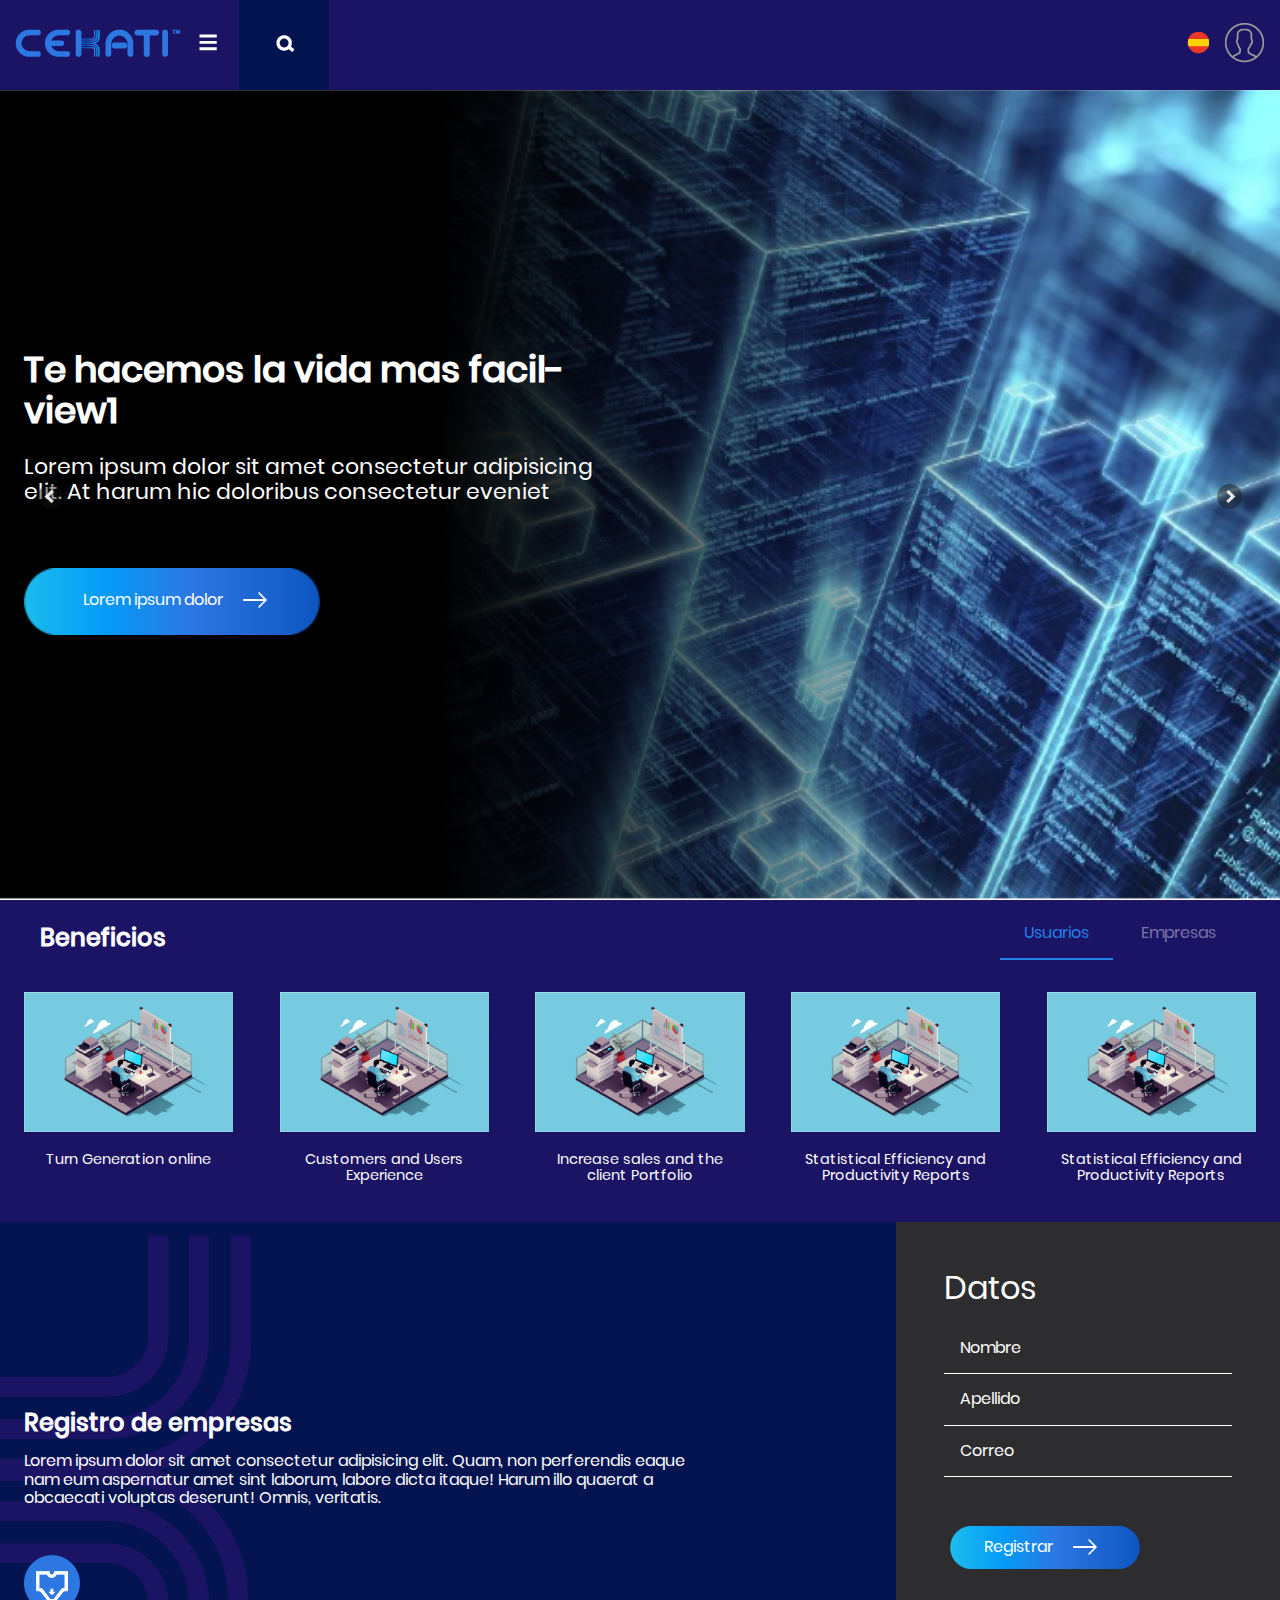
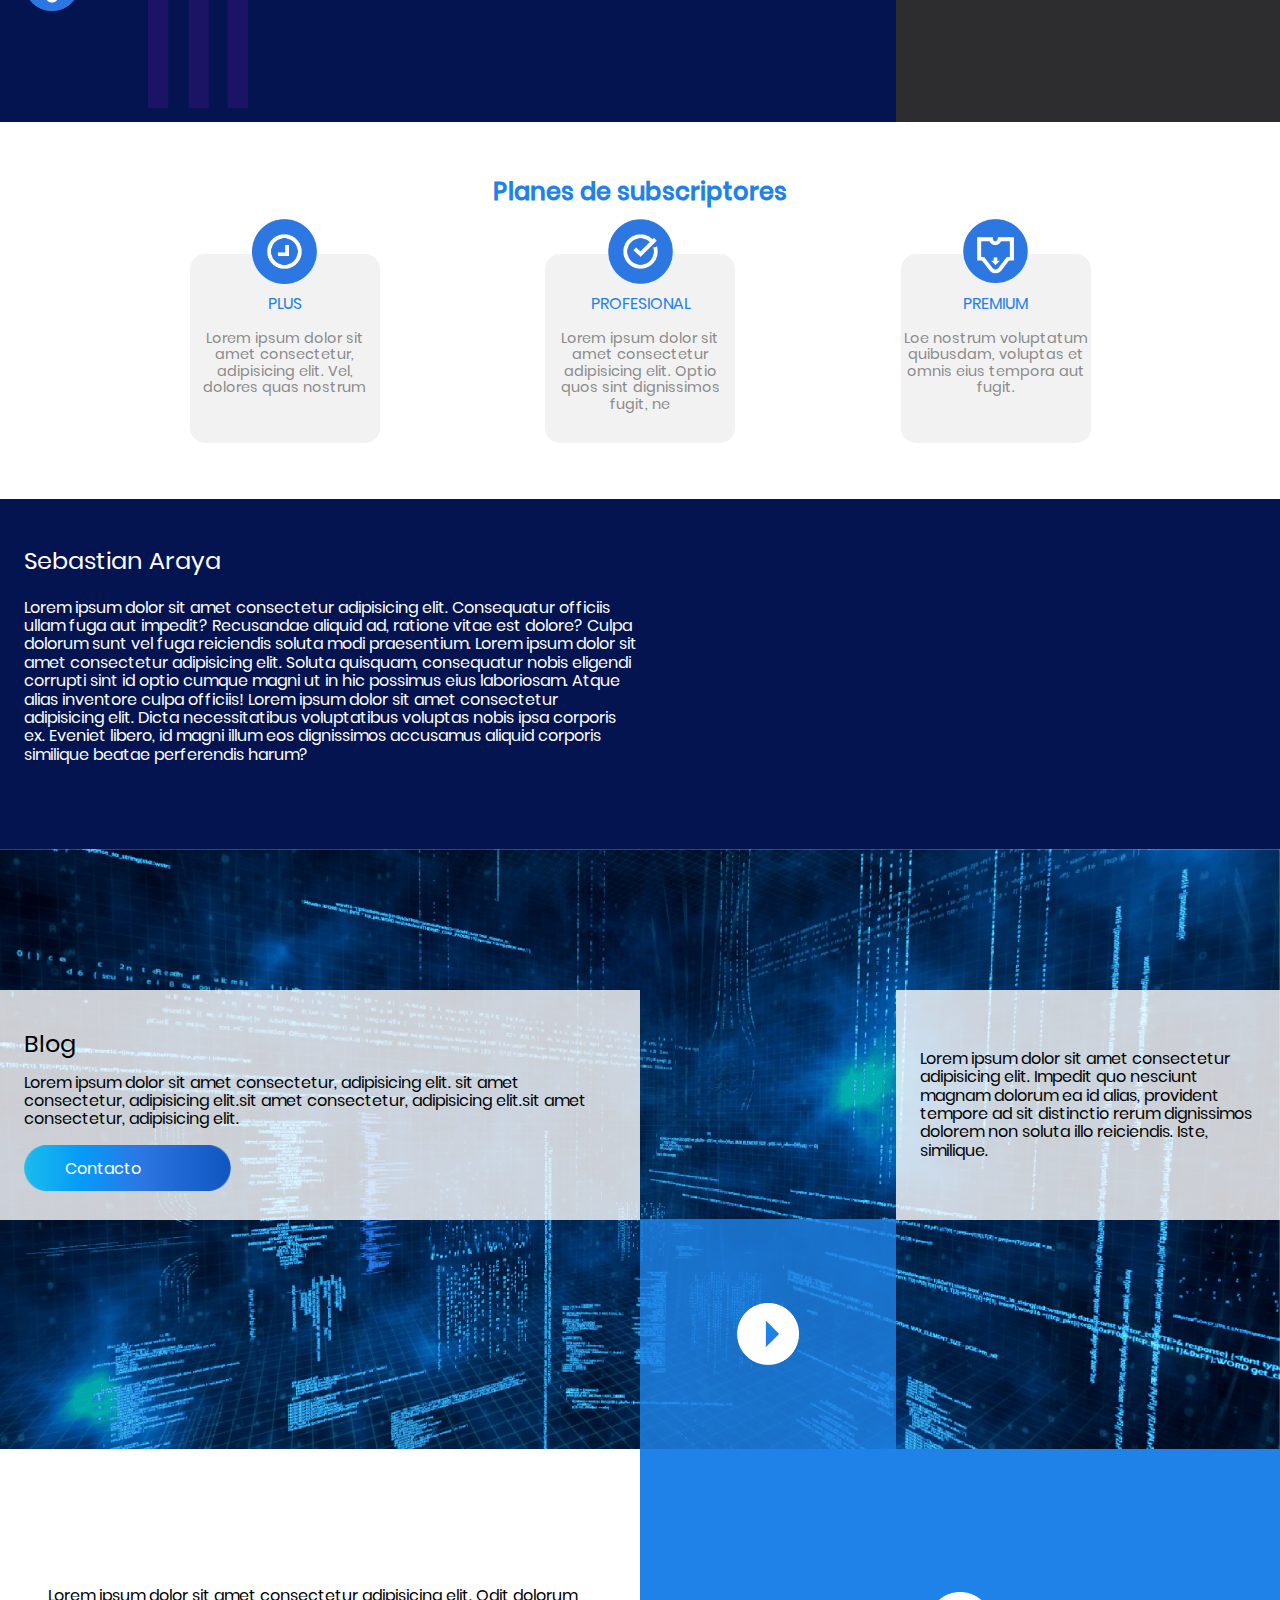
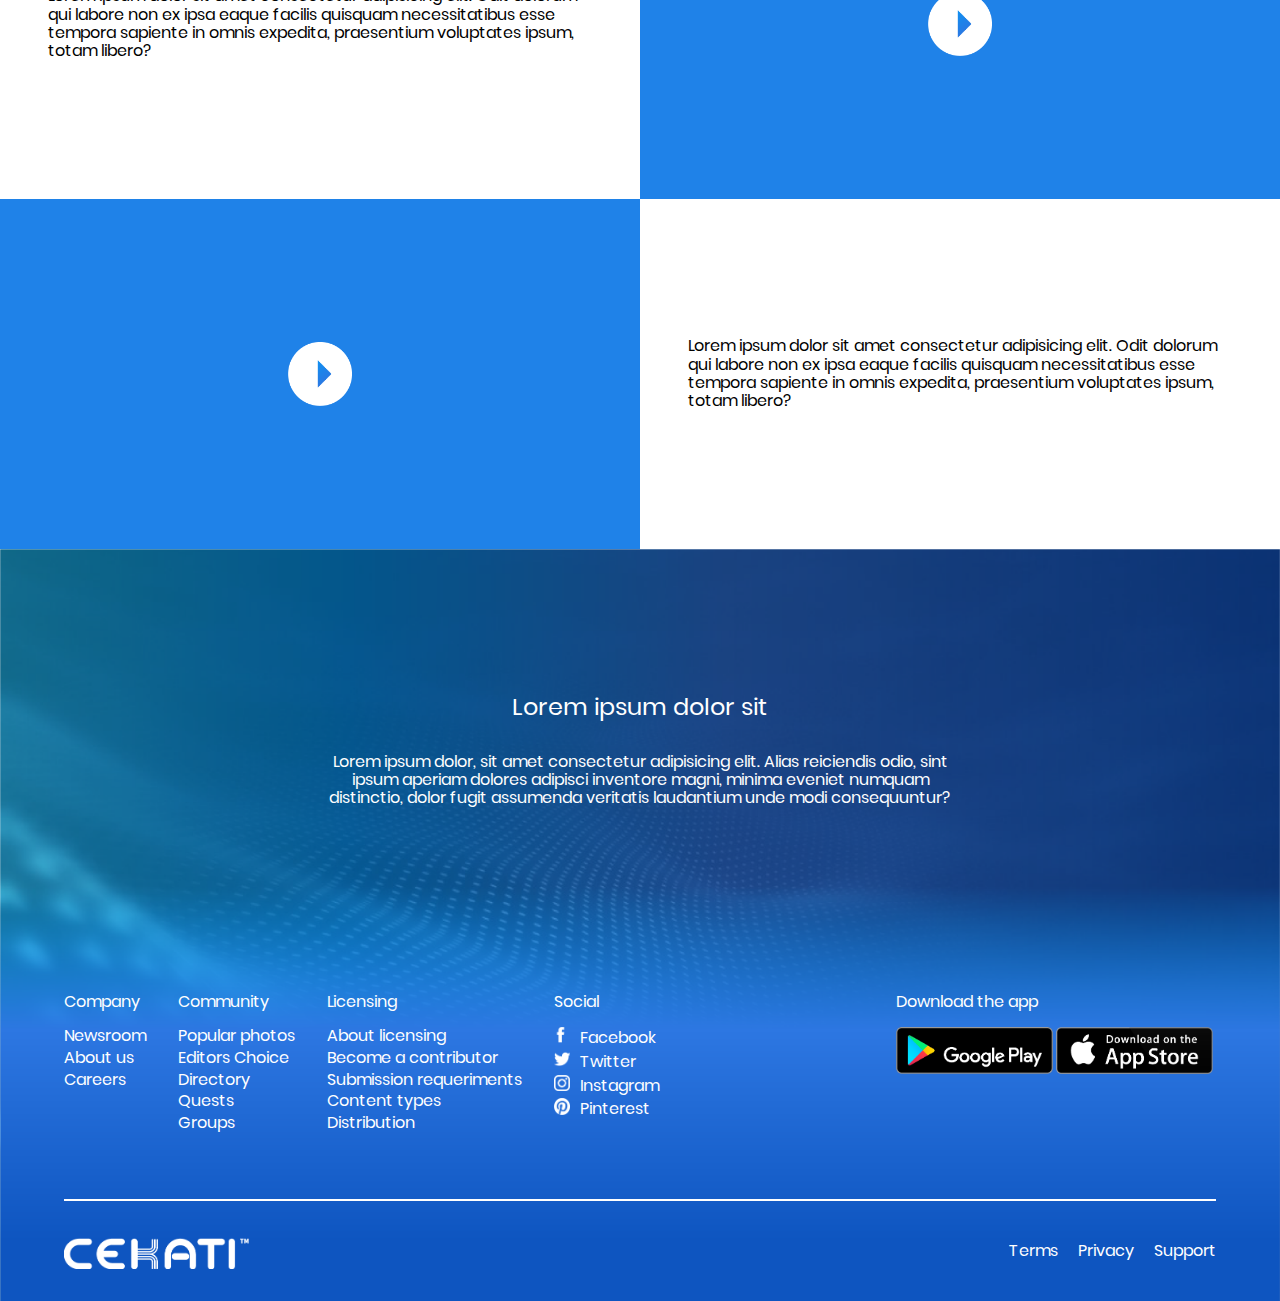
==== index.html @ 2561187b "Spanish added to languages" ====
<!DOCTYPE html>
<html lang="es">
<head>
    <meta charset="UTF-8">
    <meta name="viewport" content="width=device-width, initial-scale=1.0, user-scalable=no, maximum-scale=1.0, minimum-scale=1.0">    
    <meta http-equiv="X-UA-Compatible" content="ie=edge">
    <title>CEKATI</title>
    <link rel="stylesheet" href="assets/libraries/sss/sss.css">
    <link rel="stylesheet" href="css/normalize.css">
    <link rel="stylesheet" href="css/style.css">

</head>
<body>
    <!-- SECTION: HEADER -->
    <Header>
        <!-- Navbar -->
        <nav class="nav-bar">
            <div class="items-container left">
                <div class="nav-item">
                    <img src="assets/img/logo.png" class="logo" alt="">
                </div>
                <div class="nav-item menu">
                    <button class="menu-icon" id="menuButton">
                        <img src="assets/icon/menu.png" alt="">
                    </button>
                    <nav class="menu-options" id="options">
                        <a href="#" class="option">Home</a>
                        <a href="#" class="option">Productos</a>
                        <a href="#" class="option">Precios</a>
                        <a href="#" class="option">About</a>
                        <a href="#" class="option">Contacto</a>
                    </nav>
                </div>
                <div class="nav-item search-box-container">
                    <button class="search-button" id="searchButton">
                        <img src="assets/icon/loupe.png" class="loupe" ="search button">
                    </button>                    
                    <input type="search" name="" id="searchfield" class="search-box" placeholder="Buscar...">
                </div>
            </div>
            <div class="items-container right">
                <div class="nav-item lenguages">
                    <button class="leng-icon" id="lengButton">
                        <img src="assets/icon/leng.png" alt="">
                    </button>                    
                    <nav class="leng-options" id="lengOptions">
                        <a href="#" class="leng-option"><img src="assets/icon/leng.png" alt=""></a>
                        <a href="#" class="leng-option"><img src="assets/icon/uk.png" alt=""></a>
                        <a href="#" class="leng-option"><img src="assets/icon/france.png" alt=""></a>
                        <a href="#" class="leng-option"><img src="assets/icon/germany.png" alt=""></a>
                    </nav>
                </div>
                <div class="nav-item">
                    <img src="assets/icon/user.png" alt="">
                </div>
            </div>
        </nav>
        <div class="slider">
            <div class="hero-container">
                <div class="hero-info-container">
                    <h1 class="title">Te hacemos la vida mas facil-view1</h1>
                    <p class="description">Lorem ipsum dolor sit amet consectetur adipisicing elit. At harum hic doloribus consectetur eveniet</p>
                    <a href="" class="big-link" >
                        <img src="assets/icon/bkg-link.png" alt=""> 
                        <span>Lorem ipsum dolor <img src="assets/icon/right.svg" alt=""></span>
                    </a>
                </div>
            </div>
            <div class="hero-container">
                <div class="hero-info-container">
                    <h1 class="title">Te hacemos la vida mas facil-view2</h1>
                    <p class="description">Lorem ipsum dolor sit amet consectetur adipisicing elit. At harum hic doloribus consectetur eveniet</p>
                    <a href="" class="big-link" >
                        <img src="assets/icon/bkg-link.png" alt=""> 
                        <span>Lorem ipsum dolor <img src="assets/icon/right.svg" alt=""></span>
                    </a>
                </div>
            </div>
            <div class="hero-container">
                <div class="hero-info-container">
                    <h1 class="title">Te hacemos la vida mas facil-view3</h1>
                    <p class="description">Lorem ipsum dolor sit amet consectetur adipisicing elit. At harum hic doloribus consectetur eveniet</p>
                    <a href="" class="big-link" >
                        <img src="assets/icon/bkg-link.png" alt=""> 
                        <span>Lorem ipsum dolor <img src="assets/icon/right.svg" alt=""></span>
                    </a>
                </div>
            </div>
        </div>
    </Header>
    <!-- SECTION: BENEFICIOS -->
    <section class="benefits-container">
        <div class="header-tabs-container">
            <h2 class="section-title">Beneficios</h2>
            <div class="tabs-container">
                <button class="tab selected">Usuarios</button>
                <button class="tab">Empresas</button>
            </div>
        </div>
        <div class="benefits-content">
            <div class="benefit">
                <img src="assets/img/benefit.png" alt="">
                <p class="benefit-description">Turn Generation online</p>
            </div>
            <div class="benefit">
                <img src="assets/img/benefit.png" alt="">
                <p class="benefit-description">Customers and Users Experience</p>
            </div>
            <div class="benefit">
                <img src="assets//img/benefit.png" alt="">
                <p class="benefit-description">Increase sales and the client Portfolio</p>
            </div>
            <div class="benefit">
                <img src="assets/img/benefit.png" alt="">
                <p class="benefit-description">Statistical Efficiency and Productivity Reports</p>
            </div>
            <div class="benefit">
                <img src="assets//img/benefit.png" alt="">
                <p class="benefit-description">Statistical Efficiency and Productivity Reports</p>
            </div>
        </div>
    </section>
    <!-- SECTION: REGISTRO DE EMPRESA -->
    <section class="registry-container">
        <div class="registry-left-container">
            <div class="box-description">
                <h3>Registro de empresas</h3>
                <p class="description">Lorem ipsum dolor sit amet consectetur adipisicing elit. Quam, non perferendis eaque nam eum aspernatur amet sint laborum, labore dicta itaque! Harum illo quaerat a obcaecati voluptas deserunt! Omnis, veritatis.</p>
                <img src="assets/icon/icon-registro.png" alt="">
            </div>
        </div>
        <div class="registry-right-container">
            <form action="" class="form">
                <label>Datos</label>
                <input type="text" name="" placeholder="Nombre">
                <input type="text" name="" placeholder="Apellido">
                <input type="email" name="" placeholder="Correo">
                <button class="big-link" >
                    <img src="assets/icon/bkg-link.png" alt=""> 
                    <span>Registrar <img src="assets/icon/right.svg" alt=""></span>
                </button>
            </form>
        </div>
    </section>
    <!-- SECTION: PLANES DE SUSCRIPTORES -->
    <section class="plans-container">
        <h4>Planes de subscriptores</h4>
        <div class="plans-content">
            <div class="plan">
                <img src="assets/icon/plan1.png" alt="">
                <p class="plan-title">PLUS</p>
                <p class="plan-description">Lorem ipsum dolor sit amet consectetur, adipisicing elit. Vel, dolores quas nostrum</p>
            </div>
            <div class="plan">
                <img src="assets/icon/plan2.png" alt="">
                <p class="plan-title">PROFESIONAL</p>
                <p class="plan-description">Lorem ipsum dolor sit amet consectetur adipisicing elit. Optio quos sint dignissimos fugit, ne</p>
            </div>
            <div class="plan">
                <img src="assets/icon/plan3.png" alt="">
                <p class="plan-title">PREMIUM</p>
                <p class="plan-description">Loe nostrum voluptatum quibusdam, voluptas et omnis eius tempora aut fugit.</p>
            </div>
        </div>
    </section>
    <!-- SECTION: COMENTARIOS -->
    <section class="comentarios-container">
        <p class="comment-name">Sebastian Araya</p>
        <p class="comment">
            Lorem ipsum dolor sit amet consectetur adipisicing elit. Consequatur officiis ullam fuga aut impedit? Recusandae aliquid ad, ratione vitae est dolore? Culpa dolorum sunt vel fuga reiciendis soluta modi praesentium.
            Lorem ipsum dolor sit amet consectetur adipisicing elit. Soluta quisquam, consequatur nobis eligendi corrupti sint id optio cumque magni ut in hic possimus eius laboriosam. Atque alias inventore culpa officiis!
            Lorem ipsum dolor sit amet consectetur adipisicing elit. Dicta necessitatibus voluptatibus voluptas nobis ipsa corporis ex. Eveniet libero, id magni illum eos dignissimos accusamus aliquid corporis similique beatae perferendis harum?
        </p>
    </section>
    <!-- SECTION: BLOG -->
    <section class="blog-container">
        <div class="blog-top-container">
            <div class="card">
                <p class="card-title">Blog</p>
                <p class="card-description">Lorem ipsum dolor sit amet consectetur, adipisicing elit. sit amet consectetur, adipisicing elit.sit amet consectetur, adipisicing elit.sit amet consectetur, adipisicing elit. </p>
                <a href="" class="big-link" >
                    <img src="assets/icon/bkg-link.png" alt=""> 
                    <span>Contacto</span>
                </a>
            </div>
            <div class="small-video">
                <img src="assets/icon/play.png" alt="">
            </div>
            <div class="card-text">
                <p class="card-description">Lorem ipsum dolor sit amet consectetur adipisicing elit. Impedit quo nesciunt magnam dolorum ea id alias, provident tempore ad sit distinctio rerum dignissimos dolorem non soluta illo reiciendis. Iste, similique.</p>
            </div>
        </div>
        <div class="blog-content">
            <div class="text">
                <p>Lorem ipsum dolor sit amet consectetur adipisicing elit. Odit dolorum qui labore non ex ipsa eaque facilis quisquam necessitatibus esse tempora sapiente in omnis expedita, praesentium voluptates ipsum, totam libero?</p>
            </div>
            <div class="video">
                <img src="assets/icon/play.png" alt="">
            </div>
            <div class="video">
                <img src="assets/icon/play.png" alt="">
            </div>
            <div class="text">
                <p>Lorem ipsum dolor sit amet consectetur adipisicing elit. Odit dolorum qui labore non ex ipsa eaque facilis quisquam necessitatibus esse tempora sapiente in omnis expedita, praesentium voluptates ipsum, totam libero?</p>
            </div>
        </div>
    </section>

    <!-- SECTION: FOOTER -->
    <footer class="footer-container">
        <div class="phrase-container">
            <p class="phrase-title">Lorem ipsum dolor sit</p>
            <p class="phrase-description">Lorem ipsum dolor, sit amet consectetur adipisicing elit. Alias reiciendis odio, sint ipsum aperiam dolores adipisci inventore magni, minima eveniet numquam distinctio, dolor fugit assumenda veritatis laudantium unde modi consequuntur?</p>
        </div>
        <div class="links-container">
            <div class="links-left-container">
                <div class="list">
                    <p class="list-title">Company</p>
                    <a href="" class="link">Newsroom</a>
                    <a href="" class="link">About us</a>
                    <a href="" class="link">Careers</a>
                </div>
                <div class="list">
                    <p class="list-title">Community</p>
                    <a href="" class="link">Popular photos</a>
                    <a href="" class="link">Editors Choice</a>
                    <a href="" class="link">Directory</a>
                    <a href="" class="link">Quests</a>
                    <a href="" class="link">Groups</a>
                </div>
                <div class="list">
                    <p class="list-title">Licensing</p>
                    <a href="" class="link">About licensing</a>
                    <a href="" class="link">Become a contributor</a>
                    <a href="" class="link">Submission requeriments</a>
                    <a href="" class="link">Content types</a>
                    <a href="" class="link">Distribution</a>
                </div>
                <div class="list">
                    <p class="list-title">Social</p>
                    <a href="" class="link"><img src="assets/icon/facebook.png" alt="">Facebook</a>
                    <a href="" class="link"><img src="assets/icon/twitter.png" alt="">Twitter</a>
                    <a href="" class="link"><img src="assets/icon/instagram.png" alt="">Instagram</a>
                    <a href="" class="link"><img src="assets//icon/pinterest.png" alt="">Pinterest</a>
                </div>
            </div>
            <div class="links-right-container">
                <div class="list-title">Download the app</div>
                <div class="app-links">
                    <a href="#"><img src="assets/icon/gplay.png" alt=""></a>
                    <a href="#"><img src="assets/icon/app-store.png" alt=""></a>
                </div>

            </div>
        </div>
        <nav class="footer-nav">
            <img src="assets/icon/logo-footer.png" class="logo"alt="">
            <div class="footer-nav-links">
                <a href="#">Terms</a>
                <a href="#">Privacy</a>
                <a href="#">Support</a>
            </div>
        </nav>
    </footer>

    <!-- SCRIPTS -->
    <script src="js/jquery.js"></script>
    <script src="assets/libraries/sss/sss.min.js"></script>
    <script src="js/sssconfig.js"></script>
    <script src="js/main.js"></script>
</body>
</html>
---- assets/libraries/sss/sss.css ----
.sss {
	height: 0;
	margin: 0; 
	padding: 0;
	position: relative;
	display: block;
	overflow: hidden;
}

.ssslide {
	width: 100%;
	margin: 0;
	padding: 0;
	position: absolute;
	top: 0;
	left: 0;
	display: none;
	overflow: hidden;
}

.ssslide img {
	max-width: 100%;
	height: auto;
	margin: 0;
	padding: 0;
	position: relative;
	display: block;
}

.sssnext, .sssprev {
	width: 25px;
	height: 100%;
	margin: 0;
	position: absolute;
	top: 0;
	background: url('images/arr.png') no-repeat;
}

.sssprev {
	left: 3%;
	background-position: 0 50%;
}

.sssnext {
	right: 3%;
	background-position: -26px 50%;
}

.sssprev:hover, .sssnext:hover {
	cursor: pointer;
}
---- css/style.css ----
/*-------------------------------------------*\
    SECTION: CONFIGURATIONS, FONTS AND VARIABLES
\*-------------------------------------------*/

@font-face {
    font-family: 'Poppins';
    font-style: normal;
    font-weight: 400;
    font-display: swap;
    src: local('Poppins Regular'), local('Poppins-Regular'), url(../assets/font/pxiEyp8kv8JHgFVrJJnecmNE.woff2) format('woff2');
    unicode-range: U+0100-024F, U+0259, U+1E00-1EFF, U+2020, U+20A0-20AB, U+20AD-20CF, U+2113, U+2C60-2C7F, U+A720-A7FF;
}
@font-face {
    font-family: 'Poppins';
    font-style: normal;
    font-weight: 400;
    font-display: swap;
    src: local('Poppins Regular'), local('Poppins-Regular'), url(../assets/font/pxiEyp8kv8JHgFVrJJfecg.woff2) format('woff2');
    unicode-range: U+0000-00FF, U+0131, U+0152-0153, U+02BB-02BC, U+02C6, U+02DA, U+02DC, U+2000-206F, U+2074, U+20AC, U+2122, U+2191, U+2193, U+2212, U+2215, U+FEFF, U+FFFD;
}
@font-face {
    font-family: 'Poppins';
    font-style: normal;
    font-weight: 500;
    font-display: swap;
    src: local('Poppins Medium'), local('Poppins-Medium'), url(../assets/font/pxiByp8kv8JHgFVrLGT9Z1JlFc-K.woff2) format('woff2');
    unicode-range: U+0100-024F, U+0259, U+1E00-1EFF, U+2020, U+20A0-20AB, U+20AD-20CF, U+2113, U+2C60-2C7F, U+A720-A7FF;
}
@font-face {
    font-family: 'Poppins';
    font-style: normal;
    font-weight: 500;
    font-display: swap;
    src: local('Poppins Medium'), local('Poppins-Medium'), url(../assets/font/pxiByp8kv8JHgFVrLGT9Z1xlFQ.woff2) format('woff2');
    unicode-range: U+0000-00FF, U+0131, U+0152-0153, U+02BB-02BC, U+02C6, U+02DA, U+02DC, U+2000-206F, U+2074, U+20AC, U+2122, U+2191, U+2193, U+2212, U+2215, U+FEFF, U+FFFD;
}
* {
    box-sizing: border-box;
}
:root {
    --purple-color: #1B1464;
    --purple-color-2: #041450; 
    --white-color: #fff;
}
body{
    font-family: 'Poppins', sans-serif;
}

/*-------------------------------------------*\
    SECTION: COMPONENTS
\*-------------------------------------------*/

.big-link{
    display: inline-block;
    position: relative;
    width: 50%;
    user-select: none;
}
.big-link img{
    width: 100%;
}
.big-link span {
    position: absolute;
    top: 30%;
    left: 20%;
    color: var(--white-color);
    display: flex;
    align-items: center;
}
.big-link span img{
    width: 2rem ;
    height: 1.5rem;
    margin-left: 1rem;
}

h1, h2, h3, h4, h5, h6 {
    margin: 0;
}

/*-------------------------------------------*\
    SECTION: HOME
\*-------------------------------------------*/

/* ---------- NAV ---------- */

.nav-bar{
    background: var(--purple-color);
    display: flex;
    justify-content: space-between;
    height: 10vh;
    min-height: 60px;
    user-select: none;
}
.items-container{
    display: flex;
    align-items: center;
}
.items-container.left > :nth-child(2) {
    margin-right: 1rem;
}
.items-container.left > :nth-child(3) {
    background: var(--purple-color-2);
    min-width: 10vh;
    height: 100%;
    display: flex;
    justify-content: center;
    align-items: center;
}
.items-container.right > :nth-child(2) {
    margin-left: 1rem;
    padding-right: 1rem;

}

/* menu */

.menu{
    position: relative;
}
.menu-icon{
    background: none;
    border: none;
    cursor: pointer;
}
.menu-icon:focus{
    outline: 0;
}
.menu .menu-options{
    position: absolute;
    top: 50px;
    left: -10px;
    display: none;
    background: white;
    background: var(--purple-color-2);
    z-index: 100;
}
.menu-options .option{
    text-decoration: none;
    display: inline-block;
    width: 100%;
    padding: .8rem 3.2rem .8rem 1.6rem !important;
    color: var(--white-color);
    border-bottom: 1px solid rgba(255, 255, 255, 0.16);
}
.menu-options .option:hover{
    background: var(--purple-color);
}
.menu-options > :last-child {
    border-bottom-color: transparent;
}
.menu-icon.active::before{
    content: "";
    display: block;
    height: 0;
    width: 0;
    border-top: 10px solid var(--white-color);
    border-right: 8px solid transparent;
    border-bottom: 8px solid transparent;
    border-left: 8px solid transparent;
    position: absolute;
    bottom: -25px;
    left: calc(50% - 8px);
}
.menu-options.active{
    display: block; 
    animation: fadeIn .3s forwards;

 }


/* idiomas */

.lenguages{
    position: relative;
}
.leng-icon{
    background: none;
    border: none;
    cursor: pointer;
    padding: 0;
}
.leng-icon img {
    width: 22px;
    height: 22px;
}
.leng-icon:focus{
    outline: 0;
}
.leng-options{
    position: absolute;
    top: 55px;
    left: -5px;
    background: var(--purple-color-2);
    display: flex;
    flex-direction: column;
    justify-content: center;
    display: none;
    z-index: 100;

}
.leng-option{
    display: inline-block;
    padding: .2rem .4rem .2rem .4rem;
    margin: 0 auto;
}
.leng-options .leng-option img {
    width: 22px;
    height: 22px;
}
.leng-icon.active::before{
    content: "";
    display: block;
    height: 0;
    width: 0;
    border-top: 10px solid var(--white-color);
    border-right: 8px solid transparent;
    border-bottom: 8px solid transparent;
    border-left: 8px solid transparent;
    position: absolute;
    bottom: -25px;
    left: calc(50% - 8px);
}
.leng-options.active{
    display: block; 
    animation: fadeIn .3s forwards;

 }


/* searchbox */
.search-box-container{
    position: relative;
    padding: 0 1rem;
}
.search-button{
    background: none;
    border: none;
    cursor: pointer;
}
.search-button:focus{
    outline: 0;
}
.search-box{
    height: 50%;
    background: none;
    border: 2px solid rgba(255, 255, 255, 0.16);
    padding: .2rem .5rem;
    color: var(--white-color);
    display: none;
    z-index: 100;
}
.search-box.active{
    display: block;
    animation: in .3s forwards;

}

/* animaciones */

@keyframes fadeIn{
   from{
       transform:  translateY(-20px) scale(.5);
   }
   to{
       transform:  translateY(0) scale(1);
   }
}

@keyframes in{
    from{
        transform:  translateX(-20px) ;
    }
    to{
        transform:  translateX(0);
    }
 }
 



/* ---------- HERO IMG ---------- */

.hero-container{
    width: 100%;
    height: 90.2vh;
    background-image: url(../assets/img/hero-img.png);
    background-repeat: no-repeat;
    background-size: cover;
    color: var(--white-color);
    display: flex;
    align-items: center;
    margin-top: -.2vh;
}
.hero-container .hero-info-container {
    width: 50%;
    padding: 1.5rem;
}
.hero-container .title {
    font-size: 36px;
}
.hero-container .description {
    font-size: 22px;
    margin-bottom: 4rem;
    font-weight: lighter;
}

/*-------------------------------------------*\
    SECTION: BENEFICIOS
\*-------------------------------------------*/

/* tabs */

.benefits-container{
    background: var(--purple-color);
    padding: 1.5rem;
    margin-top: -2px;
}
.header-tabs-container{
    display: flex;
    justify-content: space-between;
    padding-bottom: 2rem;
    padding: 0 1rem 0;
    border: var(--white-color);
    margin-bottom: 2rem;
}
.header-tabs-container .section-title{
    color: var(--white-color);
}
.tab{
    color: #7A76A4;
    background: none;
    border: none;
    padding: 0 1.5rem 1rem 1.5rem;
    user-select: none;
}
.tab:focus{
    outline: 0;
}
.selected{
    border-bottom: 2px solid #1F82E8;
    color: #1F82E8;
}

/* benefits */

.benefits-content{
    display: flex;
    justify-content: space-between;
    flex-wrap: wrap;
}
.benefit {
    width:  17%;
    min-width: 137px;
    min-height: 91px;

}
.benefit img {
    width: 100%;
}
.benefit .benefit-description{
    text-align: center;
    color: var(--white-color);
    font-size: .9rem;
}


/*-------------------------------------------*\
    SECTION: REGISTRO DE EMPRESA
\*-------------------------------------------*/

.registry-container{
    display: flex;
    justify-content: space-between;
    flex-wrap: wrap;
    min-height: 500px;
}
.registry-left-container{
    padding-left: 1.5rem;
    background: #031451;
    background-image: url(../assets/img/bkg-registro.png);
    background-position: left;
    background-size: 420px;
    width: 70%;
    background-repeat: no-repeat;
    color: var(--white-color);
    display: flex;
    align-items: center;
}
.registry-left-container .box-description{
    width: 80%;
    margin-top: 5rem;
}
.registry-left-container h3 {
    font-size: 1.5rem;
}
.registry-left-container img {
    width: 3.5rem;
    margin-top: 2rem;
}
/* form */
.registry-right-container{
    width: 30%;
    color: var(--white-color);
    background: #2D2D30;
}
.form {
    padding: 3rem 3rem;
}
 .form label {
    display: block;
    font-size: 2rem;
    margin-bottom: 1rem;
} 
.form input {
    display: block;
    width: 100%;
    background: none;
    border: none;
    border-bottom: 1px solid var(--white-color);
    color: var(--white-color);
    padding: 1rem;
}
.form input:focus{
    outline: 0;
}
.form input::placeholder{
    color: var(--white-color);
}
.form > :nth-child(4) {
    margin-bottom: 3rem;
}
button.big-link{
    background: none;
    border: none;
    /* height: 5rem; */
    width: 70%;
}
button.big-link span {
    top: 20%;
}
button.big-link:focus{
    outline: 0;
}


/*-------------------------------------------*\
    SECTION: PLANES SUBSCRIPTORES
\*-------------------------------------------*/

/* title */

.plans-container{
    min-width: 347px;
    padding: 1.5rem;
    margin-bottom: 2rem;
}
.plans-container h4{
    font-size: 1.5rem;
    text-align: center;
    color: #1F82E8;
    padding: 2rem 0 3rem;
    width: 100%;
}

/* plans */

.plans-content{
    display: flex;
    flex-wrap: wrap;
    justify-content: space-evenly;
}
.plan{
    padding-top: 1.6rem;
    padding-bottom: 1rem;
    width: 190px;
    /* height: 125px; */
    background: #f2f2f2;
    border-radius: 15px;
    position: relative;
}
.plan:hover{
    box-shadow: -2px 8px 14px 0px rgba(0,0,0, .4);
}
.plan img {
    width: 65px;
    position: absolute;
    left: 33%;
    top: -35px;
}
.plan .plan-title{
    font-size: 1rem;
    color: #1F82E8;
    text-align: center;
}
.plan .plan-description{
    text-align: center;
    font-size: .9rem;
    color: rgb(138, 138, 138);
}
/*-------------------------------------------*\
    SECTION: COMENTARIOS
\*-------------------------------------------*/

.comentarios-container{
    background: var(--purple-color-2);
    height: 350px;
    padding: 1.5rem;
}
.comentarios-container .comment-name{
    color: var(--white-color);
    font-size: 1.5rem;
    width: 50%;
}
.comentarios-container .comment{
    color: var(--white-color);
    width: 50%;
}
/*-------------------------------------------*\
    SECTION: BLOG
\*-------------------------------------------*/

.blog-top-container{
    height: 600px;
    background-image: url(../assets/img/bkg-blog.png);
    background-size: cover;
    display: flex;
}
.card{
    background: rgba(255, 255, 255, 0.800);
    width: 50%;
    align-self: center;
    padding: 1rem 1.5rem;
    height: 230px;
    margin-top: -5.5rem;
}
.card .card-title{
    font-size: 1.5rem;
    margin-bottom: .5rem;
}
.card .big-link {
    width: 35%;
}
.small-video{
    width: 20%;
    height: 230px;
    padding: 1rem 1.5rem;
    align-self: flex-end;
    background: rgba(31, 132, 232, 0.800);
    display: flex;
    align-items: center;
    justify-content: center;
    cursor: pointer;
}
.small-video img{
    width: 30%;
}
.card-text{
    padding: 1rem 1.5rem;
    margin-top: -5.5rem;
    height: 230px;
    background: rgba(255, 255, 255, 0.800);
    width: 30%;
    align-self: center;
    display: flex;
    align-items: center;
}

/* content */
.blog-content{
    display: flex;
    flex-wrap: wrap;
}
.text, .video {
    width: 50%;
    height: 350px;
}
.text{
    padding: 3rem;
    display: flex;
    align-items: center;
}
.video{
    background: #1F82E8;
    display: flex;
    align-items: center;
    justify-content: center;
    cursor: pointer;
}
.video img {
    width: 10%;
}

/*-------------------------------------------*\
    SECTION: FOOTER
\*-------------------------------------------*/

.footer-container {
    background-image: url(../assets/img/bkg-footer.png);
    /* background-size: contain; */
    background-size: cover;
    background-repeat: no-repeat;
    /* height: 700px; */
}
.phrase-container{
    width: 50%;
    margin: 0 auto;
    height: 300px;
    color: var(--white-color);
    padding-top: 7rem;
}
.phrase-title, .phrase-description{
    margin: 0;
    text-align: center;
}
.phrase-title{
    font-size: 1.5rem;
    padding-top: 2rem;
    margin-bottom: 2rem;
}


/* links */

.links-container{
    display: flex;
    justify-content: space-between;
    flex-wrap: wrap;
    margin-top: 5rem;
}
.links-left-container{
    display: flex;
    /* justify-content: space-evenly; */
    margin: 4rem;
    width: 50%;
}
.list{
    display: flex;
    flex-direction: column;
    color: var(--white-color);
    margin-right: 2rem;
}
.list .link {
    color: var(--white-color);
    text-decoration: none;
    margin-bottom: .2rem;
}

.list a > img{
    width: 1rem;
}
.list .list-title{
    margin: 0;
    margin-bottom: 1rem;
}
.link img {
    margin-right: .6rem;
}

.links-right-container{
    width: 25%;
    margin: 1.5rem;
    display: flex;
    flex-direction: column;
    margin-right: 4rem;
    margin-bottom: 4rem;
    margin-top: 4rem;

}
.list-title {
    color: var(--white-color);
    margin-bottom: 1rem;
}
.links-right-container .list-title{
    text-align: left;
}
.app-links{
    display: flex;
}
.links-right-container img{
    width: 98%;
}

/* menu bar footer */

.footer-nav{
    padding: 2rem 0;
    margin: 0 auto;
    display: flex;
    justify-content: space-between;
    align-items: center;
    border-top: 2px solid var(--white-color);
    width: 90%;
}
.footer-nav .logo{
    width: 193px;
}
.footer-nav a {
    text-decoration: none;
    color: var(--white-color);
    margin-left: 1rem;
}

/*-------------------------------------------*\
    SECTION: MEDIA QUERIES
\*-------------------------------------------*/


/* ---------- PHONE ---------- */

@media(max-width: 592px) {
    /* home */

    .items-container.left > :nth-child(3) {
        width: 6vh; 
        height:98%;
    }
    .hero-container{
        height: 91.2vh;
        margin-top: -.3vh;
        background-position: center;
    }
    .hero-container .hero-info-container {
        width: 100%;
        padding: 1rem;
    }
    .big-link{
        
        width: 80%;
    }
    .big-link span{
        top: 30%;
        left: 12%;
    }

    /* beneficios */

    .section-title{
        font-size: 1rem;
    }
    .tab {
        padding: 0 .5rem 1rem .5rem;
    }

    .benefits-container {
        height: auto;
    }
    .benefits-content{
        justify-content: space-evenly;
        flex-wrap: wrap;
    }
    .benefit{
        margin-bottom: 1rem;
        width: 90%;
    }

    /* registro */

    .registry-left-container{
        width: 100%;
        text-align: center;
        height: 380px;
    }
    .registry-left-container .box-description{
        width: 100%;
        margin-top: 3rem;
    }
    .registry-left-container img {
        width: 3.5rem;
        margin-top: 1rem;
    }
    .registry-right-container{
        width: 100%;
    }
    button.big-link{
        width: 70%;
    }

    /* planes */
    
    .plan{
        margin-bottom: 4rem;
    }
    /* comentarios */
    .comentarios-container{
        height: auto;
    }
    .comentarios-container .comment-name{
        width: 90%;
    }
    .comentarios-container .comment{
        width: 90%;
    }
    /* blog */
    .blog-top-container{
        height: auto;
        flex-wrap: wrap;
    }
    .card{
        align-self: auto;
        width: 100%;
        height: 250px;
        margin-top: 0;
    }
    .card .big-link {
        width: 50%;
    }
    .card .big-link span {
        top: 25%;
    }
    .small-video{
        margin-top: 0;
        width: 100%;
        align-self: auto;
        height: 250px;
    }
    .small-video img{
        width: 20%;
    }
    .card-text{
        align-self: auto;
        width: 100%;
        height: 250px;
        margin-top: 0;
    }
    .video, .text {
        width: 100%;
    }

    /* footer */

    .phrase-container{
        width: 90%;
        margin: 0 auto;
        padding-top: 7rem;
    }
    .footer-container {
        background-image: url(../assets/img/bkg-footer.png);
        /* background-size: contain; */
        background-position: center;
        background-repeat: no-repeat;
    }
    .links-left-container{
        width: 90%;
        margin: 0;
        margin: 0 auto;
        display: flex;
        flex-wrap: wrap;
    }
    .list{
        margin-right: 0;
        width: 50%;
        margin-bottom: 1rem;
    }
    .list .list-title{
        text-align: center;
        font-size: 1.1rem;
        margin-bottom: 1rem;
    }
    .list .link {
        /* font-size: .9rem; */
        margin-bottom: .4rem;
        text-align: center;
    }
    .links-right-container{
        width: 90%;
        margin: 2rem auto;
    }
    .links-right-container .list-title{
        text-align: center;
    }
    .footer-nav .logo {
        width: 140px;
    }

    /* search */

    .search-box{
        position: absolute;
        top:63px;
        left: -238px;
        padding: 1.5rem 1.25rem;
        background: var(--purple-color);

    }
    .search-box-container{
        position: relative;
        padding: 0 0rem;
    }
    .search-button{
        /* position: relative; */
        padding: 0;
        margin: 0;
    }
    .items-container.left > :nth-child(3) {
        background: var(--purple-color-2);
        min-width: 2vh;
        height: 100%;
        display: flex;
        justify-content: center;
        align-items: center;
    }
    .items-container.right > :nth-child(2) {
        margin-left: .4rem;
        padding-right: .5rem;
    }
}

/* ---------- TABLET ---------- */

@media (min-width:493px) and (max-width: 900px) {
    /* home */
    .hero-container .hero-info-container {
        width: 80%;
        padding: 1rem;
    }

    /* beneficios */

    .benefit{
        width: 45%;
    }

    /* registro */

    .registry-left-container{
        width: 50%;
    }
    .registry-right-container{
        width: 50%;
    }
    /* comentarios */
    .comentarios-container{
        height: auto;
    }
    .comentarios-container .comment-name{
        width: 90%;
        margin-left: auto;
        margin-right: auto;
        text-align: center;
    }
    .comentarios-container .comment{
        width: 90%;
        margin-left: auto;
        margin-right: auto;
        text-align: center;
    }
    /* blog */
    .blog-top-container{
        height: auto;
        flex-wrap: wrap;
        padding-top: 2rem;
    }
    .card{
        align-self: auto;
        width: 70%;
        height: 250px;
        margin-top: 0;
        margin: 0 auto;
        margin-bottom: 2rem;
    }
    .card .big-link {
        width: 50%;
    }
    .card .big-link span {
        top: 25%;
    }
    .small-video{
        width: 70%;
        margin-top: 0;
        align-self: auto;
        height: 250px;
        margin: 0 auto;
        margin-bottom: 2rem;
    }
    .small-video img{
        width: 20%;
    }
    .card-text{
        width: 70%;
        margin: 0 auto;
        align-self: auto;
        height: 250px;
        margin-top: 0;
        margin-bottom: 2rem;
    }
    .video, .text {
        width: 100%;
    }

    /* search */

    .search-box{
        position: absolute;
        top:75px;
        left: -200px;
        padding: 1.5rem;
        background: var(--purple-color);

    }
}
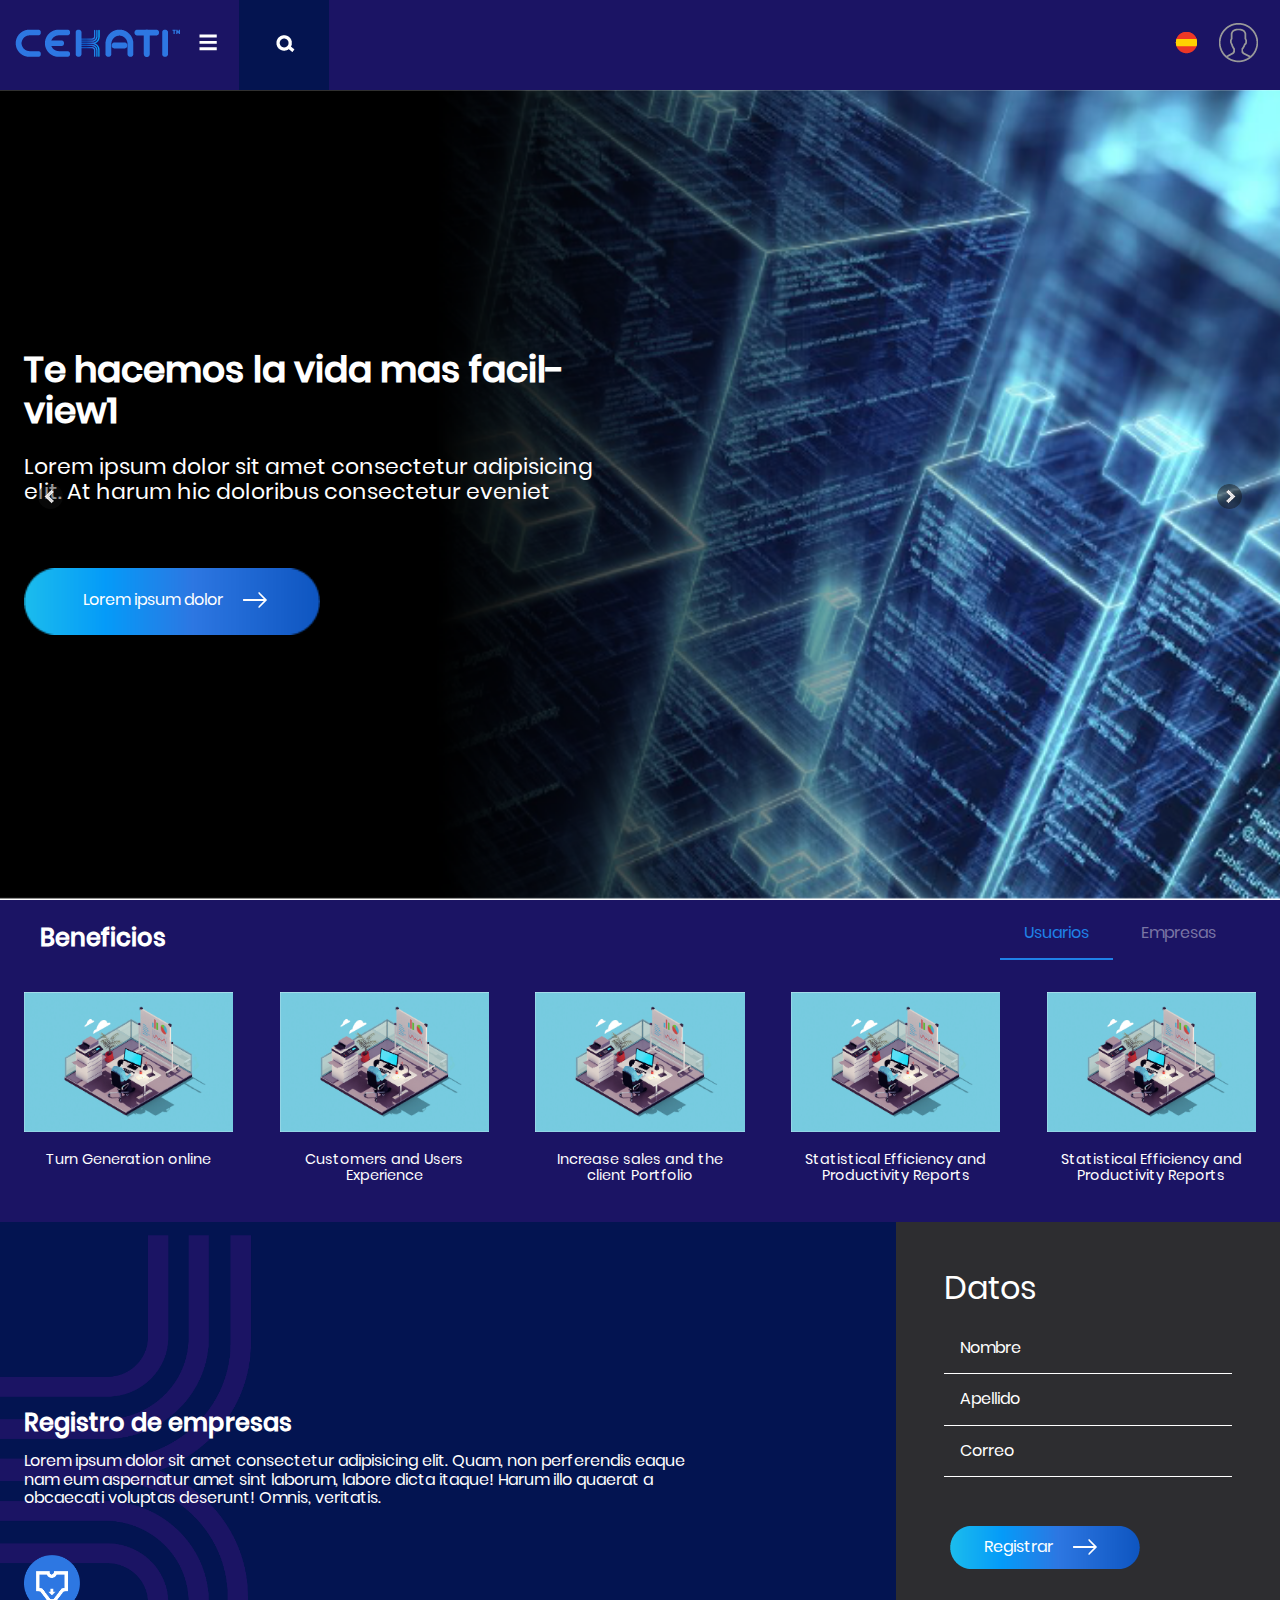
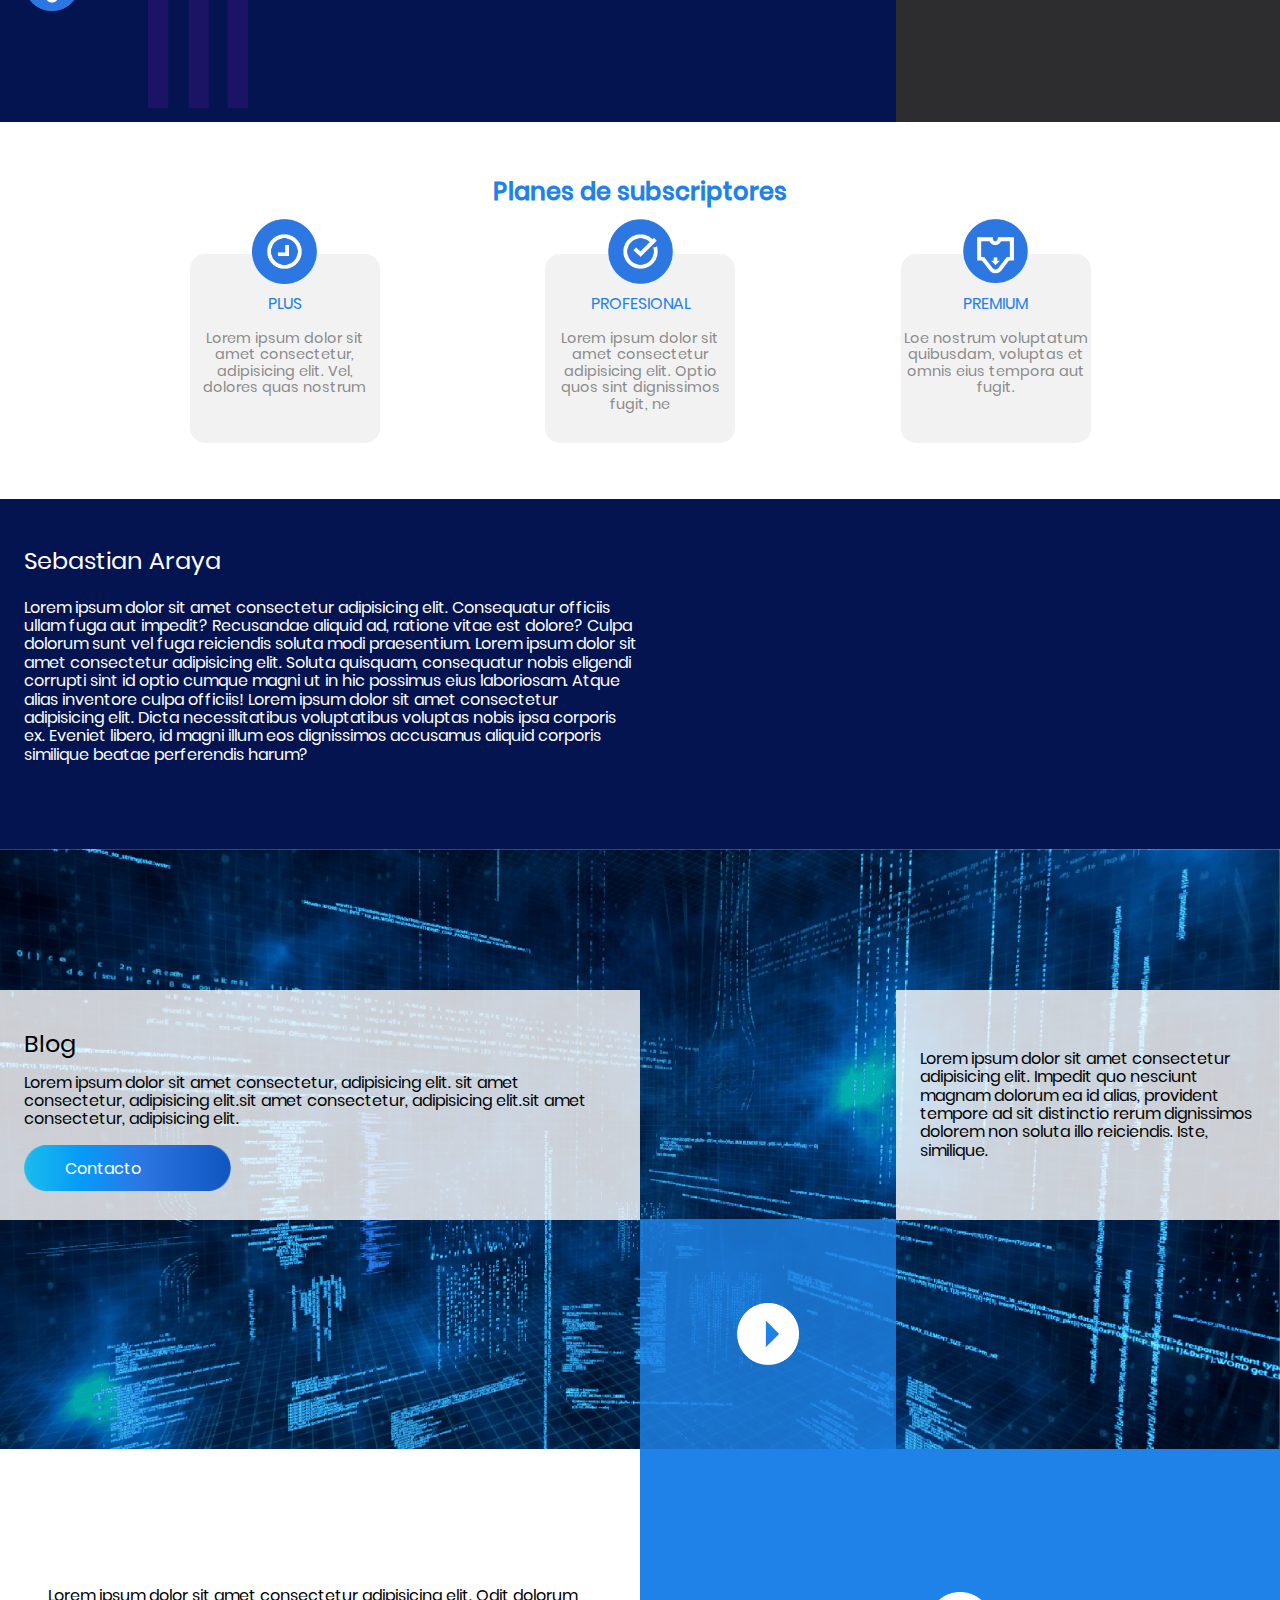
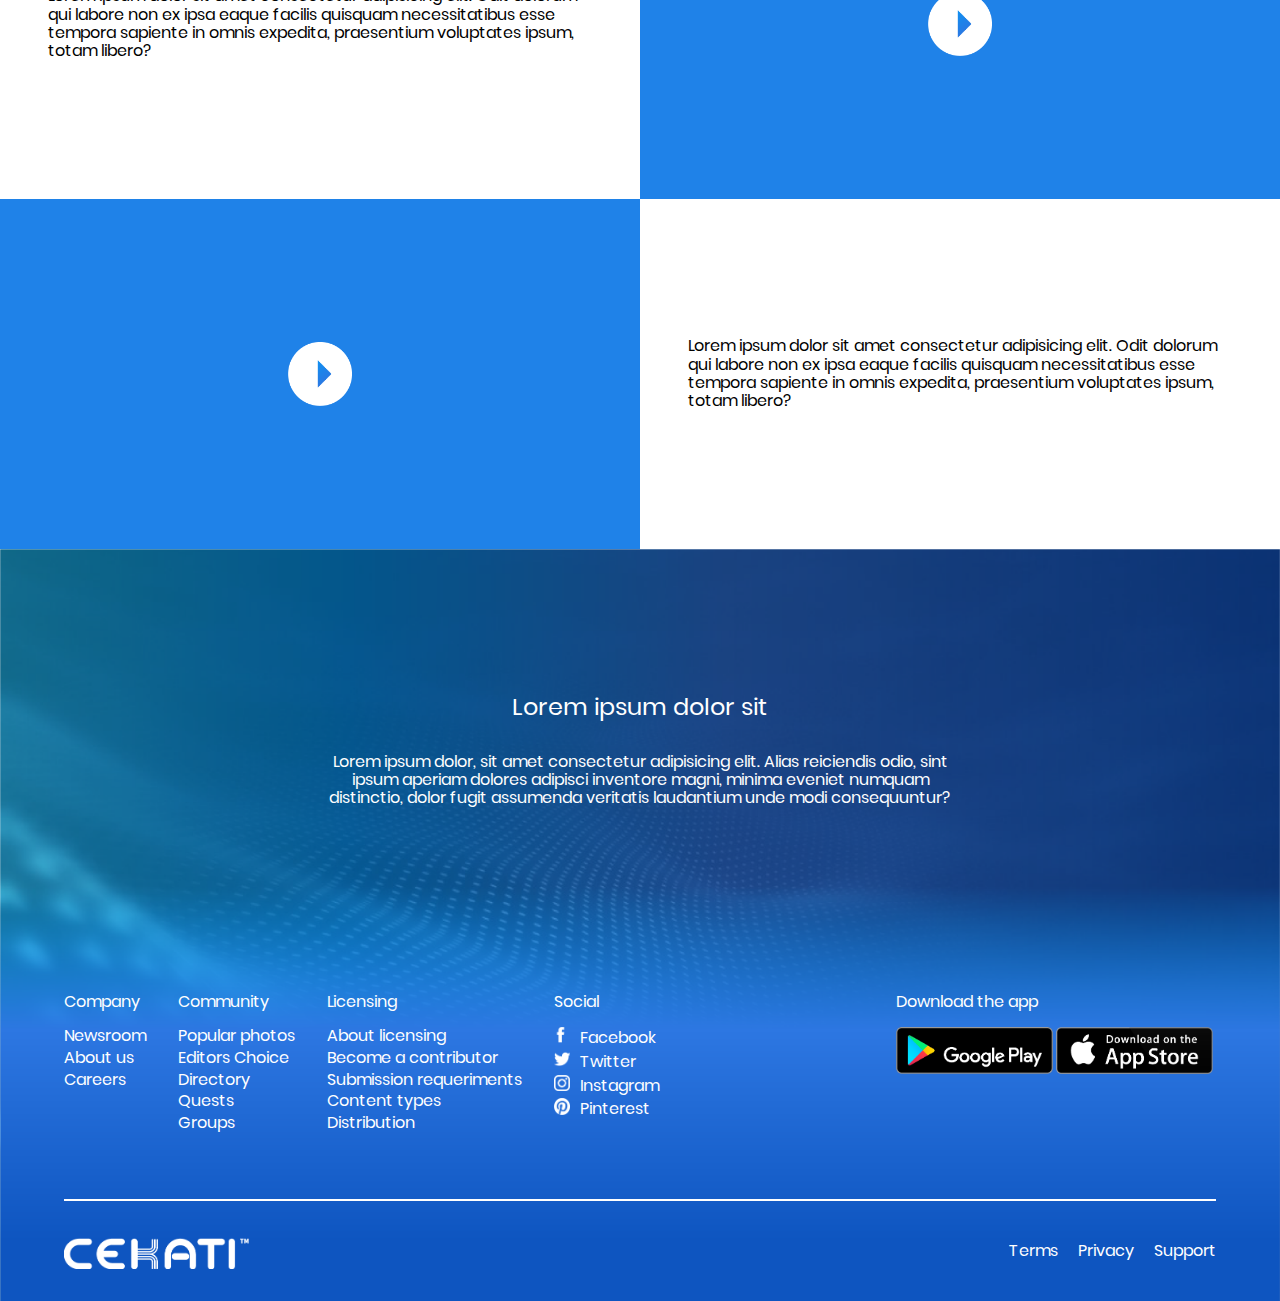
==== commit 65ef6815: "dropdown user created" ====
--- a/index.html
+++ b/index.html
@@ -50,8 +50,15 @@
                         <a href="#" class="leng-option"><img src="assets/icon/germany.png" alt=""></a>
                     </nav>
                 </div>
-                <div class="nav-item">
-                    <img src="assets/icon/user.png" alt="">
+                <div class="nav-item user">
+                    <button class="user-icon" id="userButton">
+                        <img src="assets/icon/user.png" alt="">
+                    </button>
+                    <nav class="user-options" id="userOptions">
+                        <a href="#" class="user-option">Iniciar secion</a>
+                        <a href="#" class="user-option">Cuenta</a>
+                        <a href="#" class="user-option">Salir</a>
+                    </nav>
                 </div>
             </div>
         </nav>
--- a/css/style.css
+++ b/css/style.css
@@ -255,6 +255,63 @@
 
 }
 
+/* user */
+
+.user{
+    position: relative;
+}
+.user-icon{
+    background: none;
+    border: none;
+    cursor: pointer;
+}
+.user-icon:focus{
+    outline: 0;
+}
+.user .user-options{
+    width: 157px;
+    position: absolute;
+    top: 62px;
+    left: -100px;
+    display: none;
+    background: white;
+    background: var(--purple-color-2);
+    z-index: 100;
+}
+.user-options .user-option{
+    text-decoration: none;
+    display: inline-block;
+    width: 100%;
+    padding: .8rem .1rem .8rem .5rem !important;
+    color: var(--white-color);
+    border-bottom: 1px solid rgba(255, 255, 255, 0.16);
+}
+.user-options .option:hover{
+    background: var(--purple-color);
+}
+.user-options > :last-child {
+    border-bottom-color: transparent;
+}
+.user-icon.active::before{
+    content: "";
+    display: block;
+    height: 0;
+    width: 0;
+    border-top: 10px solid var(--white-color);
+    border-right: 8px solid transparent;
+    border-bottom: 8px solid transparent;
+    border-left: 8px solid transparent;
+    position: absolute;
+    z-index: 300;
+    bottom: -18px;
+    left: calc(50% - 16px);
+}
+.user-options.active{
+    display: block; 
+    animation: fadeIn .3s forwards;
+
+ }
+
 /* animaciones */
 
 @keyframes fadeIn{
@@ -995,6 +1052,5 @@
         left: -200px;
         padding: 1.5rem;
         background: var(--purple-color);
-
     }
 }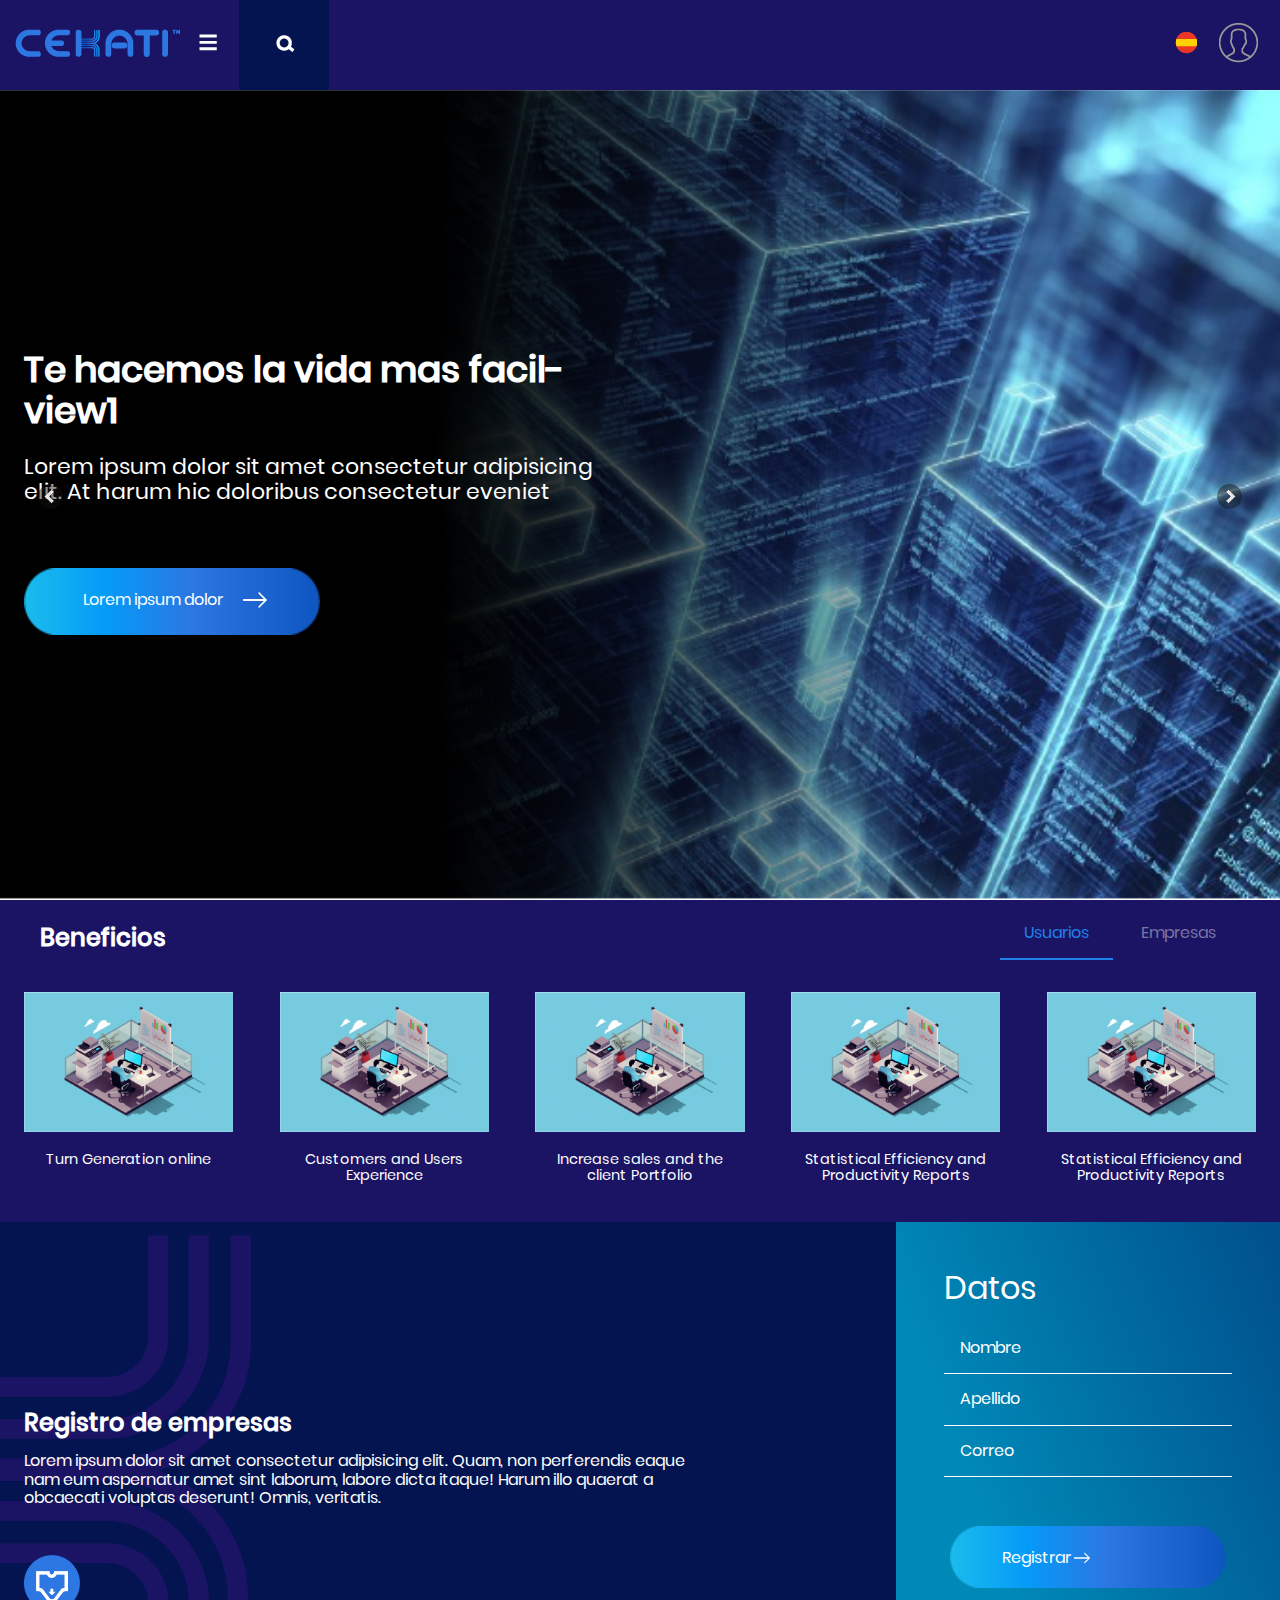
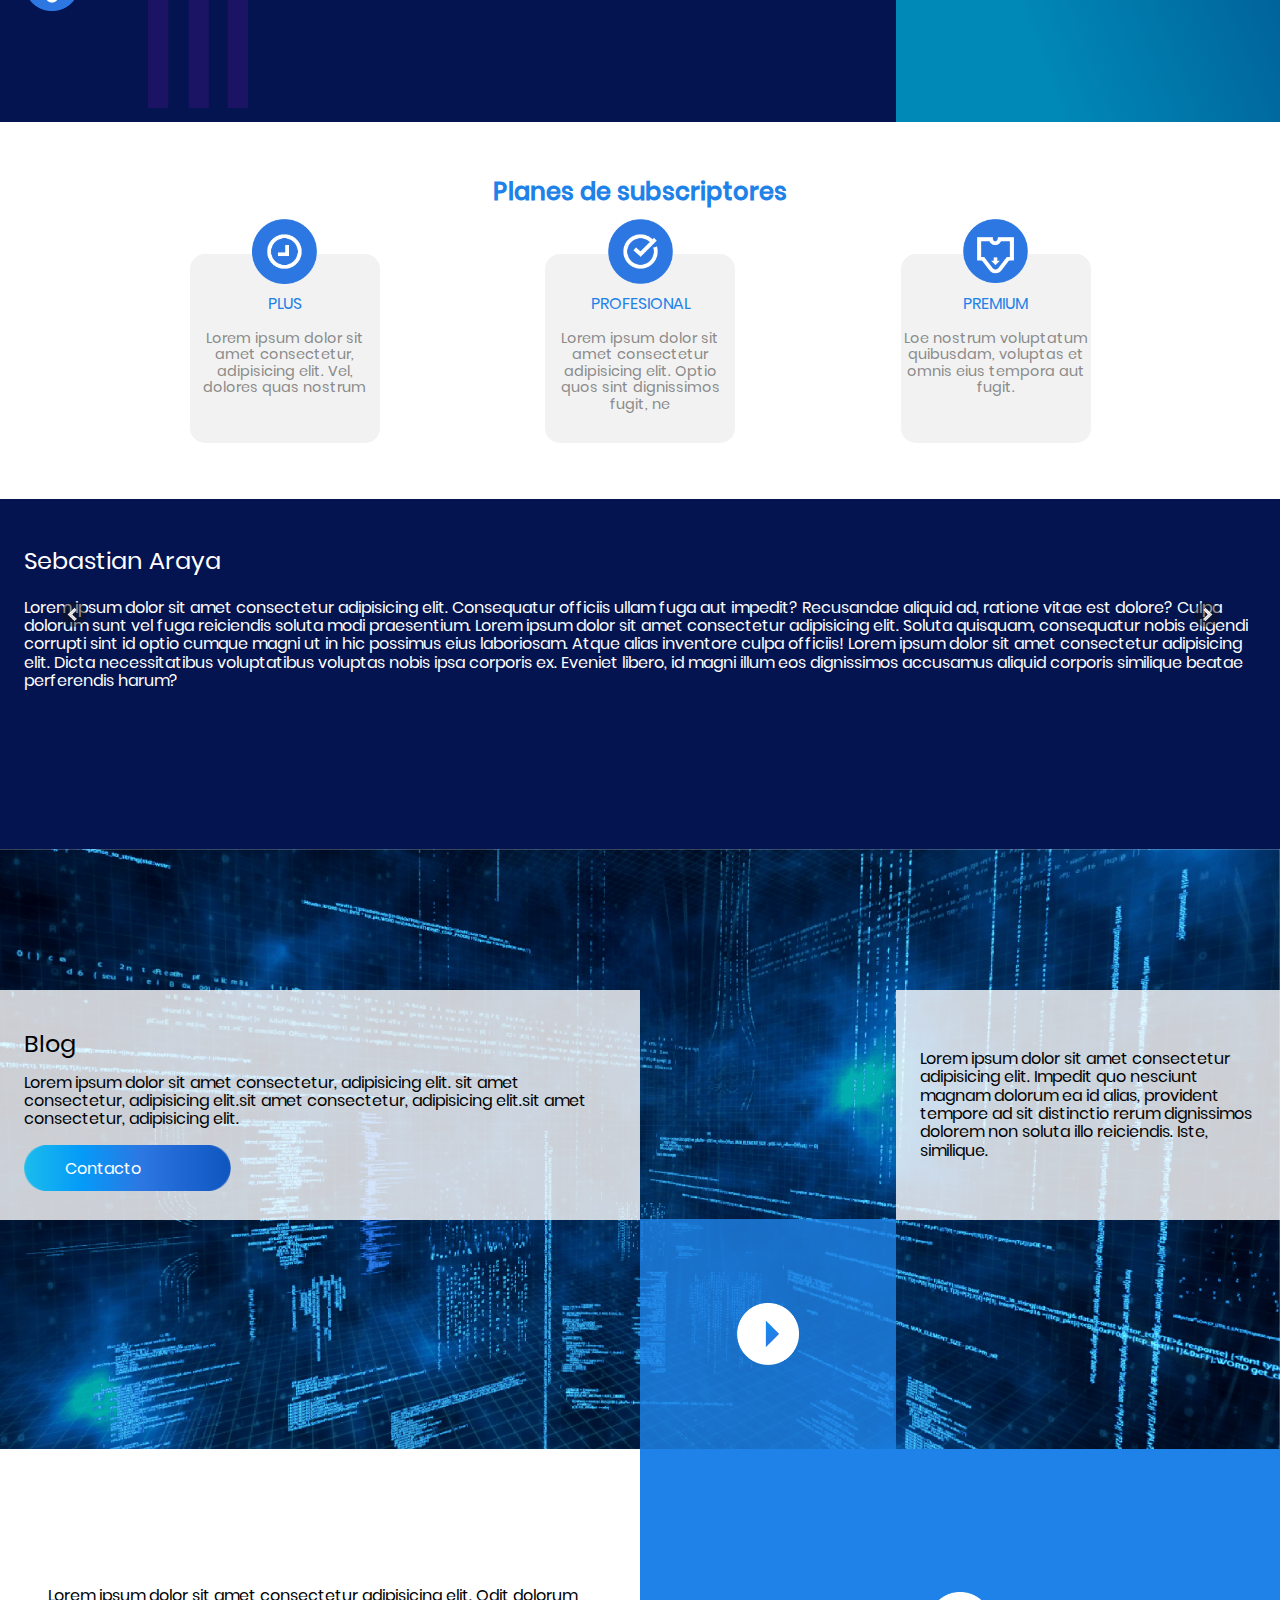
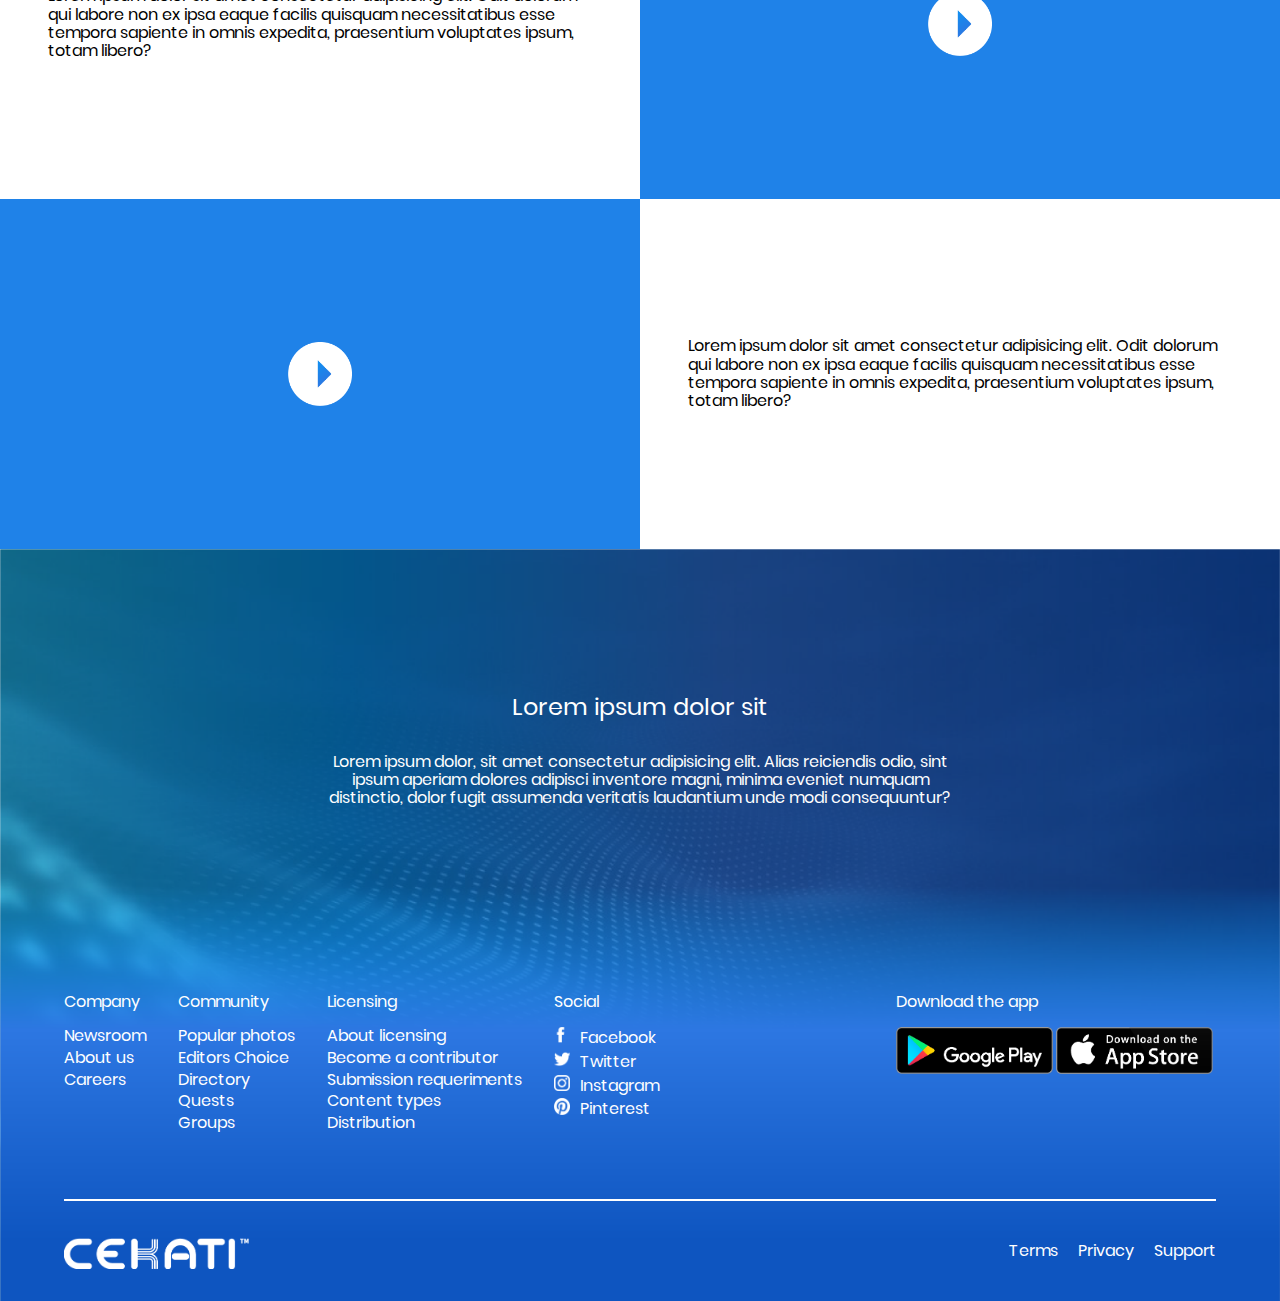
==== commit 4fbf1827: "comments" ====
--- a/index.html
+++ b/index.html
@@ -24,11 +24,11 @@
                         <img src="assets/icon/menu.png" alt="">
                     </button>
                     <nav class="menu-options" id="options">
-                        <a href="#" class="option">Home</a>
-                        <a href="#" class="option">Productos</a>
-                        <a href="#" class="option">Precios</a>
-                        <a href="#" class="option">About</a>
-                        <a href="#" class="option">Contacto</a>
+                        <a href="index.html" class="option">Home</a>
+                        <a href="prices.html" class="option">Precios</a>
+                        <a href="support.html" class="option">Support</a>
+                        <a href="terms.html" class="option">Terminos y condiciones</a>
+                        
                     </nav>
                 </div>
                 <div class="nav-item search-box-container">
@@ -55,8 +55,8 @@
                         <img src="assets/icon/user.png" alt="">
                     </button>
                     <nav class="user-options" id="userOptions">
-                        <a href="#" class="user-option">Iniciar secion</a>
-                        <a href="#" class="user-option">Cuenta</a>
+                        <a href="login.html" class="user-option">Iniciar secion</a>
+                        <a href="panel.html" class="user-option">Cuenta</a>
                         <a href="#" class="user-option">Salir</a>
                     </nav>
                 </div>
@@ -171,13 +171,31 @@
         </div>
     </section>
     <!-- SECTION: COMENTARIOS -->
-    <section class="comentarios-container">
-        <p class="comment-name">Sebastian Araya</p>
-        <p class="comment">
-            Lorem ipsum dolor sit amet consectetur adipisicing elit. Consequatur officiis ullam fuga aut impedit? Recusandae aliquid ad, ratione vitae est dolore? Culpa dolorum sunt vel fuga reiciendis soluta modi praesentium.
-            Lorem ipsum dolor sit amet consectetur adipisicing elit. Soluta quisquam, consequatur nobis eligendi corrupti sint id optio cumque magni ut in hic possimus eius laboriosam. Atque alias inventore culpa officiis!
-            Lorem ipsum dolor sit amet consectetur adipisicing elit. Dicta necessitatibus voluptatibus voluptas nobis ipsa corporis ex. Eveniet libero, id magni illum eos dignissimos accusamus aliquid corporis similique beatae perferendis harum?
-        </p>
+    <section class="comentarios-container slider">
+        <div class="comment">
+            <p class="comment-name">Sebastian Araya</p>
+            <p class="comment">
+                Lorem ipsum dolor sit amet consectetur adipisicing elit. Consequatur officiis ullam fuga aut impedit? Recusandae aliquid ad, ratione vitae est dolore? Culpa dolorum sunt vel fuga reiciendis soluta modi praesentium.
+                Lorem ipsum dolor sit amet consectetur adipisicing elit. Soluta quisquam, consequatur nobis eligendi corrupti sint id optio cumque magni ut in hic possimus eius laboriosam. Atque alias inventore culpa officiis!
+                Lorem ipsum dolor sit amet consectetur adipisicing elit. Dicta necessitatibus voluptatibus voluptas nobis ipsa corporis ex. Eveniet libero, id magni illum eos dignissimos accusamus aliquid corporis similique beatae perferendis harum?
+            </p>
+        </div>
+        <div class="comment">
+            <p class="comment-name">Dalia Romero</p>
+            <p class="comment">
+                Lorem ipsum dolor sit amet consectetur adipisicing elit. Consequatur officiis ullam fuga aut impedit? Recusandae aliquid ad, ratione vitae est dolore? Culpa dolorum sunt vel fuga reiciendis soluta modi praesentium.
+                Lorem ipsum dolor sit amet consectetur adipisicing elit. Soluta quisquam, consequatur nobis eligendi corrupti sint id optio cumque magni ut in hic possimus eius laboriosam. Atque alias inventore culpa officiis!
+                Lorem ipsum dolor sit amet consectetur adipisicing elit. Dicta necessitatibus voluptatibus voluptas nobis ipsa corporis ex. Eveniet libero, id magni illum eos dignissimos accusamus aliquid corporis similique beatae perferendis harum?
+            </p>
+        </div>
+        <div class="comment">
+            <p class="comment-name">Hernan Ballest</p>
+            <p class="comment">
+                Lorem ipsum dolor sit amet consectetur adipisicing elit. Consequatur officiis ullam fuga aut impedit? Recusandae aliquid ad, ratione vitae est dolore? Culpa dolorum sunt vel fuga reiciendis soluta modi praesentium.
+                Lorem ipsum dolor sit amet consectetur adipisicing elit. Soluta quisquam, consequatur nobis eligendi corrupti sint id optio cumque magni ut in hic possimus eius laboriosam. Atque alias inventore culpa officiis!
+                Lorem ipsum dolor sit amet consectetur adipisicing elit. Dicta necessitatibus voluptatibus voluptas nobis ipsa corporis ex. Eveniet libero, id magni illum eos dignissimos accusamus aliquid corporis similique beatae perferendis harum?
+            </p>
+        </div>
     </section>
     <!-- SECTION: BLOG -->
     <section class="blog-container">
--- a/css/style.css
+++ b/css/style.css
@@ -458,7 +458,8 @@
 .registry-right-container{
     width: 30%;
     color: var(--white-color);
-    background: #2D2D30;
+    background: rgb(0,79,140);
+    background: linear-gradient(249deg, rgba(0,79,140,1) 0%, rgba(0,137,183,1) 72%);
 }
 .form {
     padding: 3rem 3rem;
@@ -486,19 +487,28 @@
 .form > :nth-child(4) {
     margin-bottom: 3rem;
 }
+.form .big-link span img {
+    width: 1rem;
+    height: 1.5rem;
+    margin-left: .2rem;
+}
 button.big-link{
     background: none;
     border: none;
     /* height: 5rem; */
-    width: 70%;
+    width: 100%;
+
 }
 button.big-link span {
-    top: 20%;
+    top: 30%;
+
 }
 button.big-link:focus{
     outline: 0;
 }
-
+.big-link > img {
+    /* displa: none; */
+}
 
 /*-------------------------------------------*\
     SECTION: PLANES SUBSCRIPTORES
@@ -557,7 +567,6 @@
 /*-------------------------------------------*\
     SECTION: COMENTARIOS
 \*-------------------------------------------*/
-
 .comentarios-container{
     background: var(--purple-color-2);
     height: 350px;
@@ -566,11 +575,11 @@
 .comentarios-container .comment-name{
     color: var(--white-color);
     font-size: 1.5rem;
-    width: 50%;
+    width: 100%;
 }
 .comentarios-container .comment{
     color: var(--white-color);
-    width: 50%;
+    width: 100%;
 }
 /*-------------------------------------------*\
     SECTION: BLOG
@@ -815,7 +824,6 @@
     .registry-left-container{
         width: 100%;
         text-align: center;
-        height: 380px;
     }
     .registry-left-container .box-description{
         width: 100%;
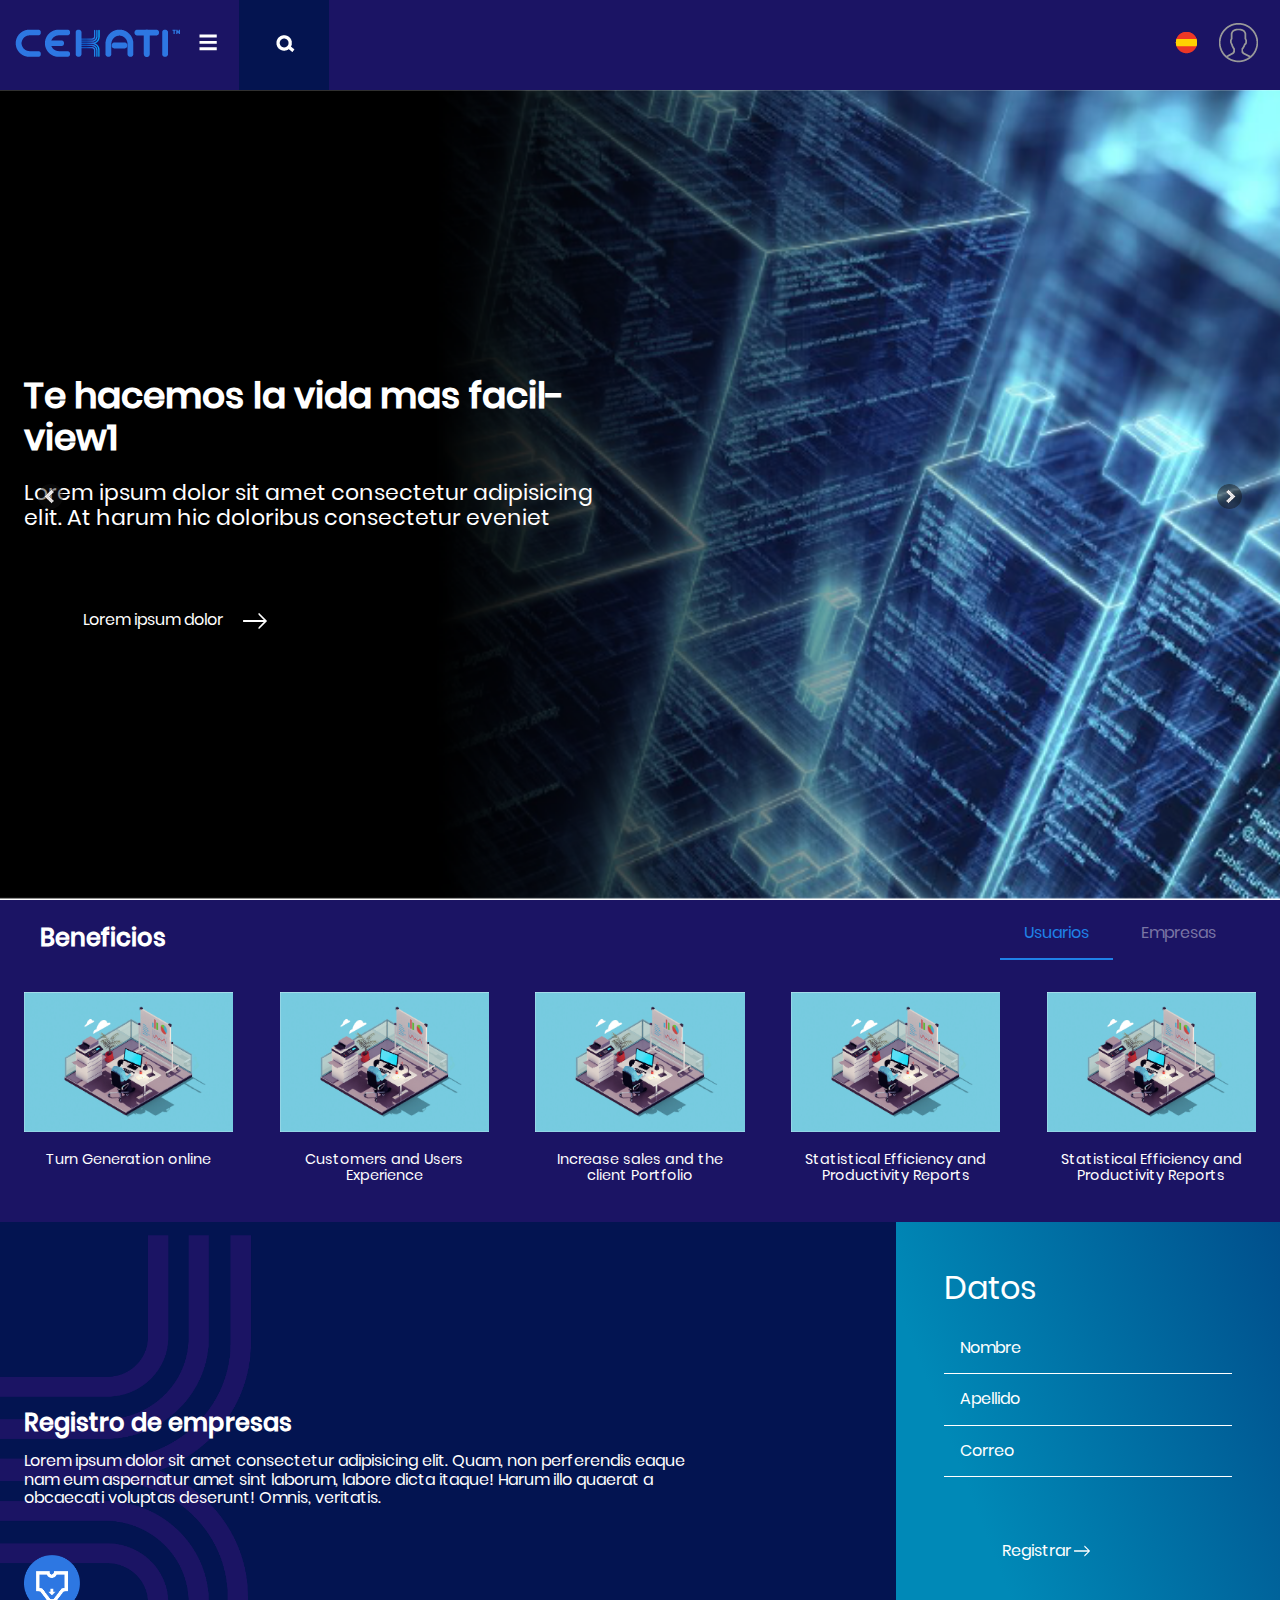
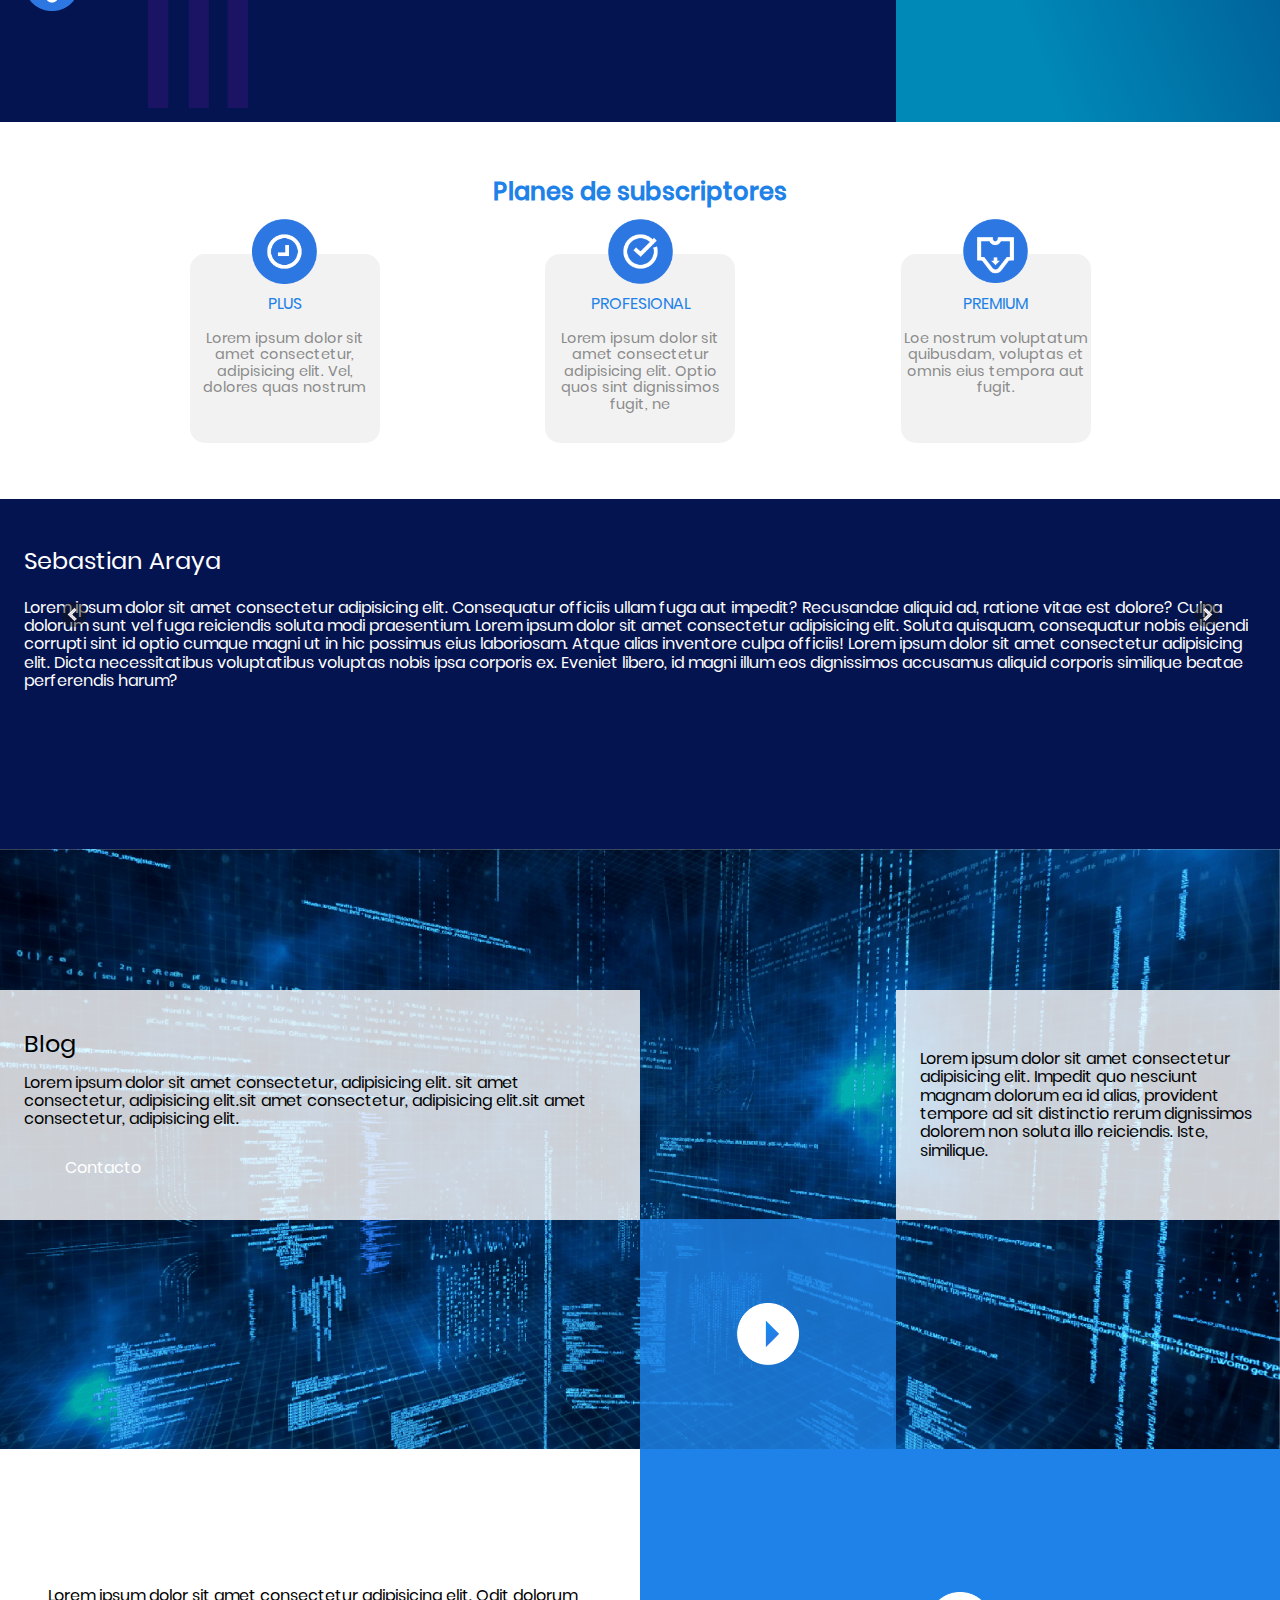
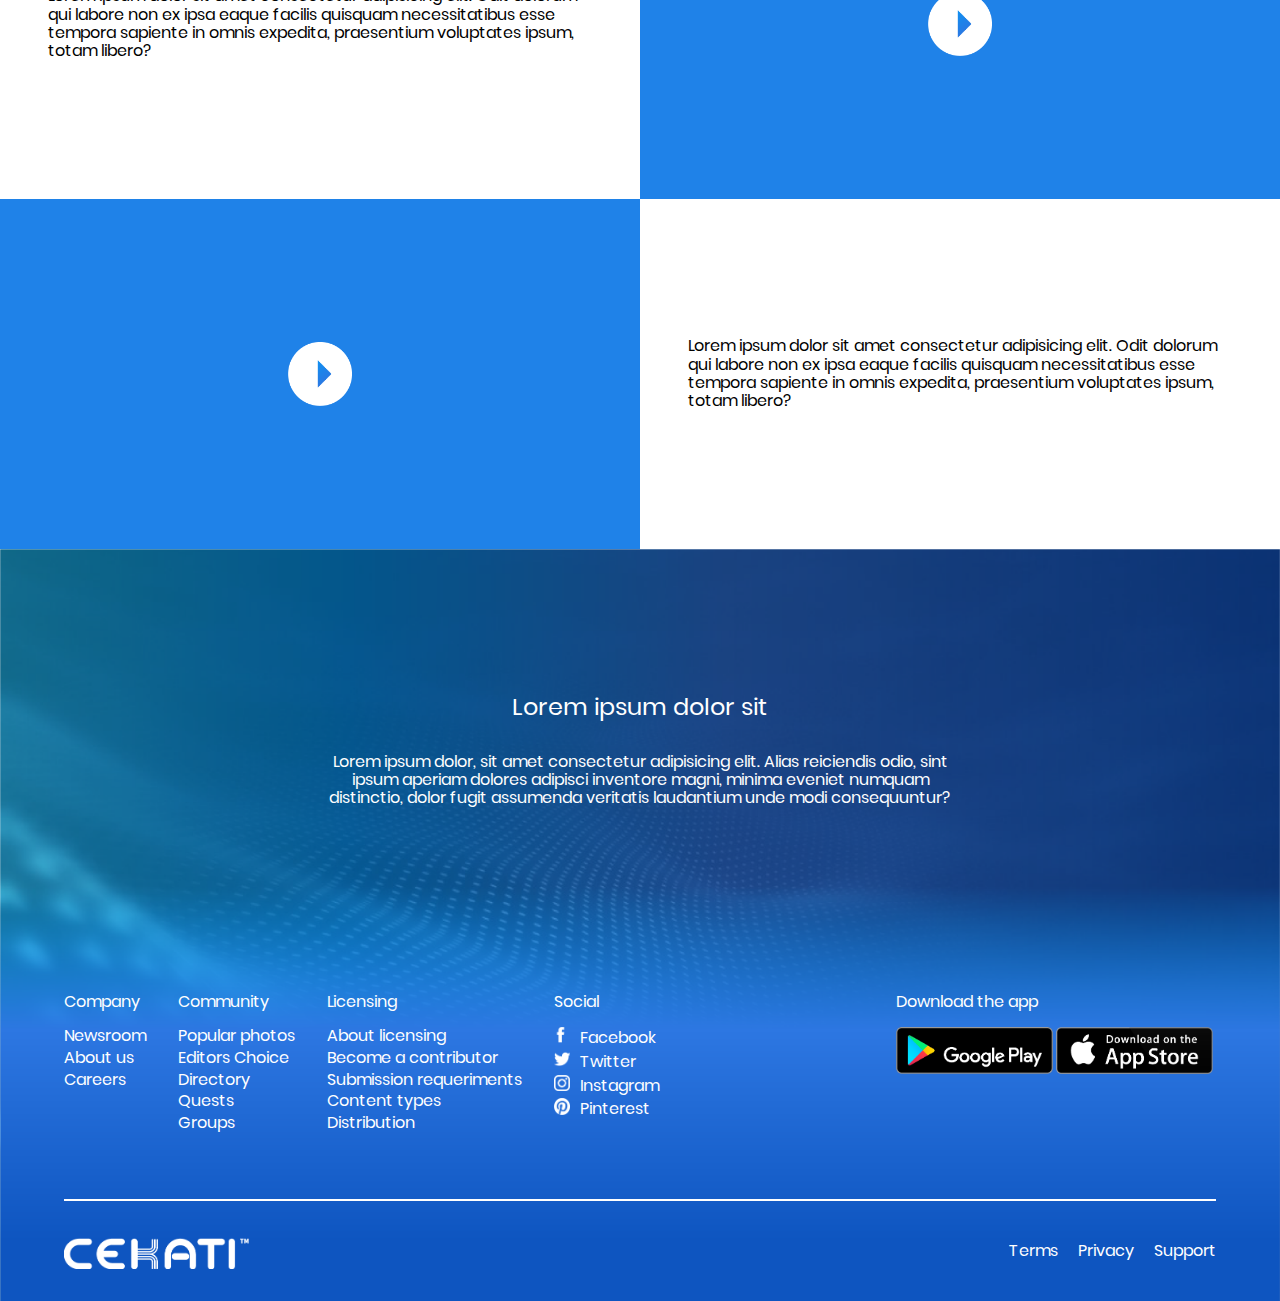
==== commit c263cd46: "Update index.html" ====
--- a/index.html
+++ b/index.html
@@ -68,7 +68,6 @@
                     <h1 class="title">Te hacemos la vida mas facil-view1</h1>
                     <p class="description">Lorem ipsum dolor sit amet consectetur adipisicing elit. At harum hic doloribus consectetur eveniet</p>
                     <a href="" class="big-link" >
-                        <img src="assets/icon/bkg-link.png" alt=""> 
                         <span>Lorem ipsum dolor <img src="assets/icon/right.svg" alt=""></span>
                     </a>
                 </div>
@@ -78,7 +77,6 @@
                     <h1 class="title">Te hacemos la vida mas facil-view2</h1>
                     <p class="description">Lorem ipsum dolor sit amet consectetur adipisicing elit. At harum hic doloribus consectetur eveniet</p>
                     <a href="" class="big-link" >
-                        <img src="assets/icon/bkg-link.png" alt=""> 
                         <span>Lorem ipsum dolor <img src="assets/icon/right.svg" alt=""></span>
                     </a>
                 </div>
@@ -88,7 +86,6 @@
                     <h1 class="title">Te hacemos la vida mas facil-view3</h1>
                     <p class="description">Lorem ipsum dolor sit amet consectetur adipisicing elit. At harum hic doloribus consectetur eveniet</p>
                     <a href="" class="big-link" >
-                        <img src="assets/icon/bkg-link.png" alt=""> 
                         <span>Lorem ipsum dolor <img src="assets/icon/right.svg" alt=""></span>
                     </a>
                 </div>
@@ -143,7 +140,6 @@
                 <input type="text" name="" placeholder="Apellido">
                 <input type="email" name="" placeholder="Correo">
                 <button class="big-link" >
-                    <img src="assets/icon/bkg-link.png" alt=""> 
                     <span>Registrar <img src="assets/icon/right.svg" alt=""></span>
                 </button>
             </form>
@@ -204,7 +200,6 @@
                 <p class="card-title">Blog</p>
                 <p class="card-description">Lorem ipsum dolor sit amet consectetur, adipisicing elit. sit amet consectetur, adipisicing elit.sit amet consectetur, adipisicing elit.sit amet consectetur, adipisicing elit. </p>
                 <a href="" class="big-link" >
-                    <img src="assets/icon/bkg-link.png" alt=""> 
                     <span>Contacto</span>
                 </a>
             </div>
@@ -294,4 +289,4 @@
     <script src="js/sssconfig.js"></script>
     <script src="js/main.js"></script>
 </body>
-</html>+</html>
